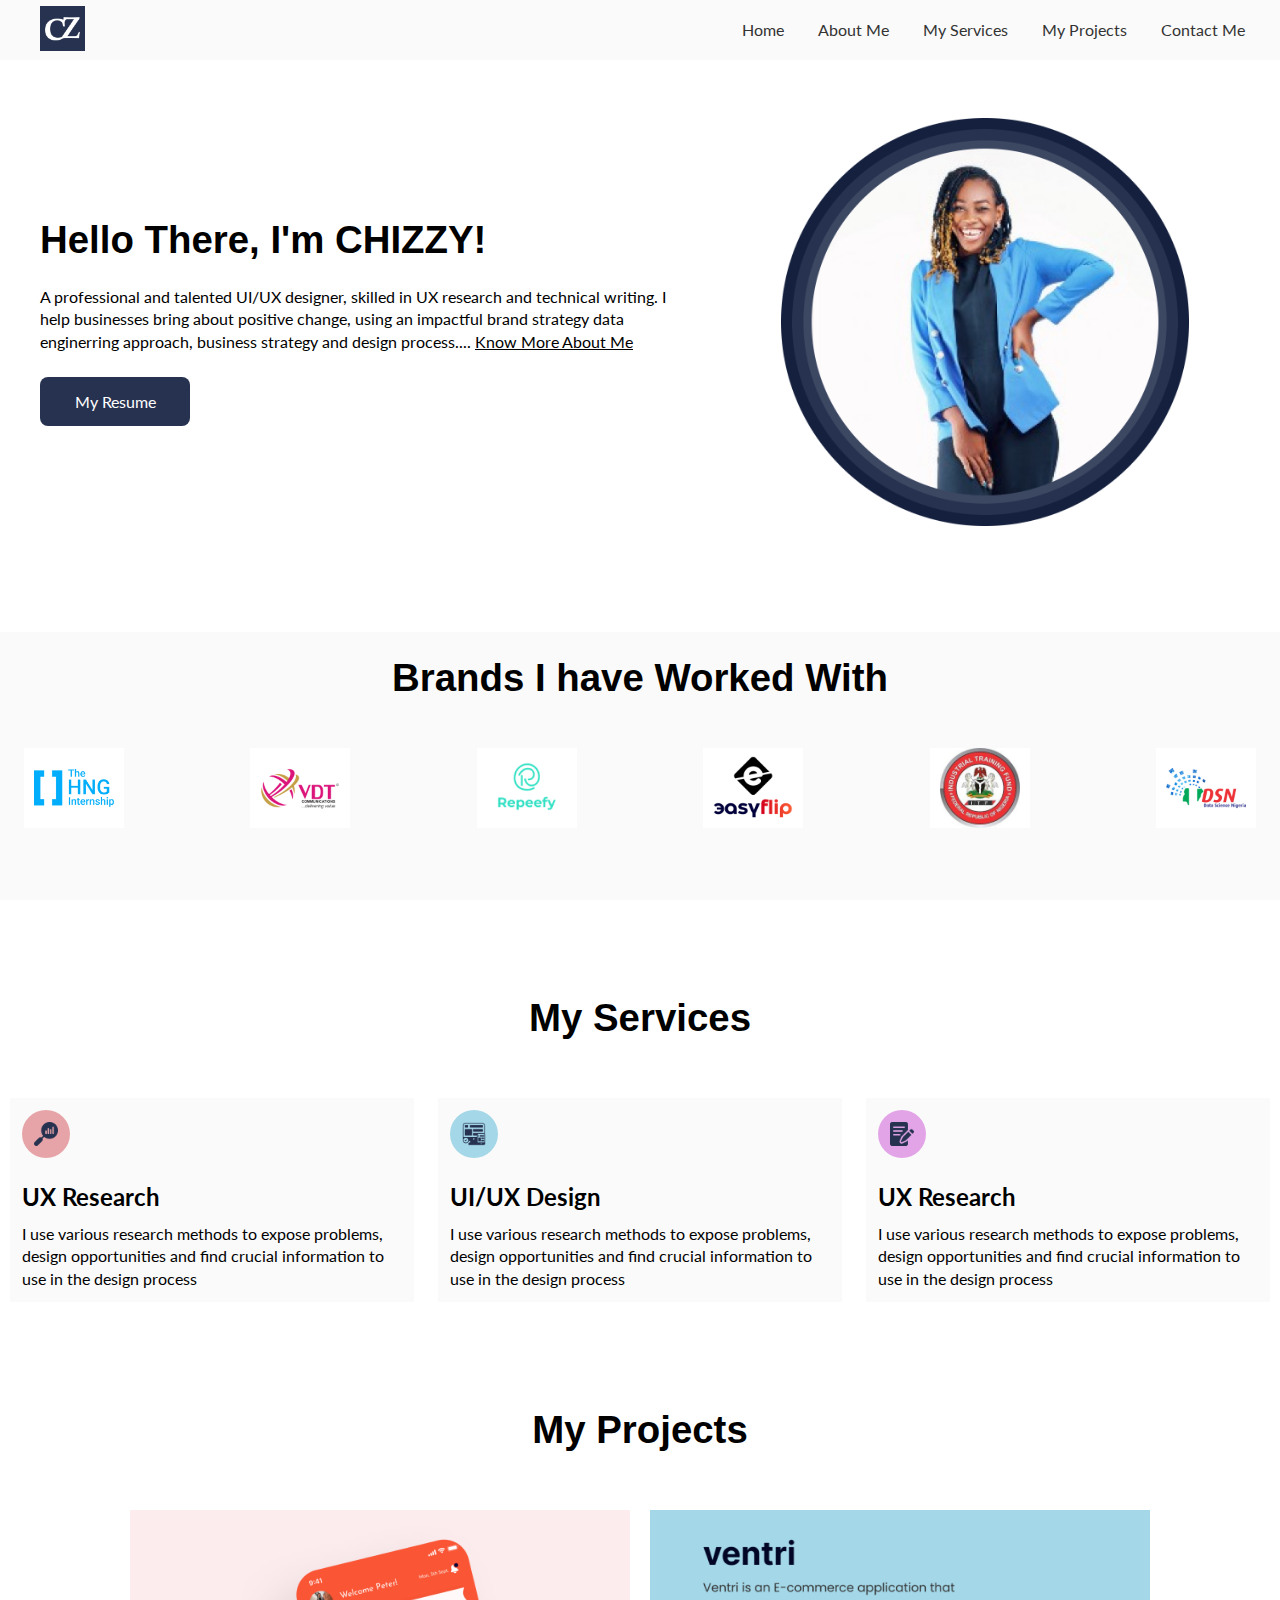
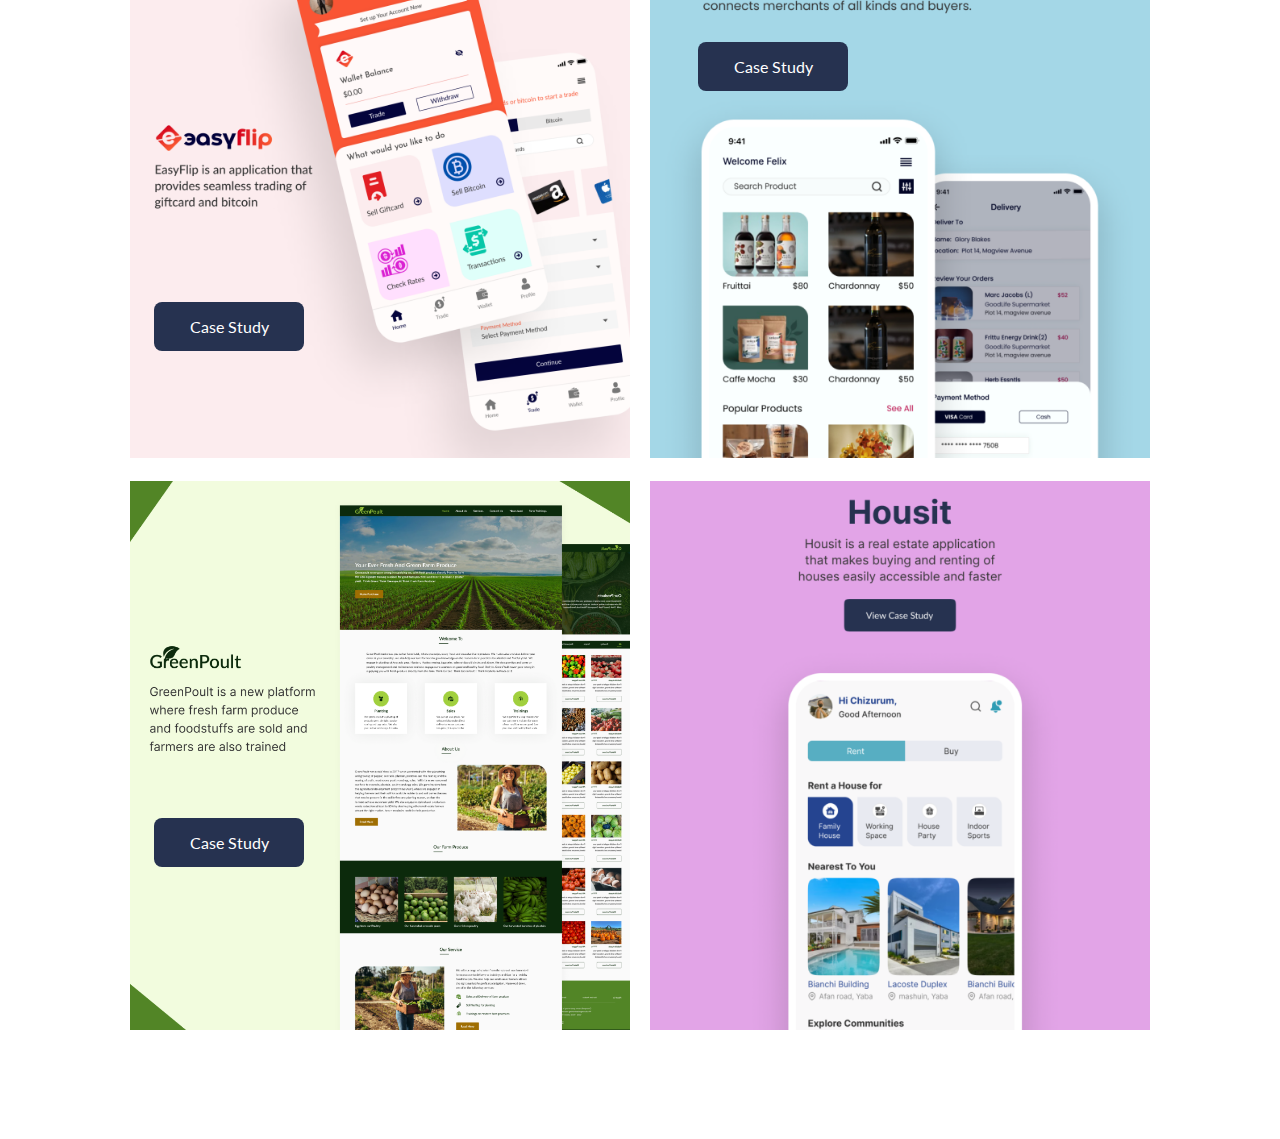
==== index.html @ 8a03a625 "added project section" ====
<!DOCTYPE html>
<html lang="en">
<head>
    <meta charset="UTF-8">
    <meta http-equiv="X-UA-Compatible" content="IE=edge">
    <meta name="viewport" content="width=device-width, initial-scale=1.0">
    <title>Chizzy's portfolio | Homepage</title>

    <!--Custom Stylesheet-->
    <link rel="stylesheet" type="text/css" href="assets/css/style.css">

    <!--FONT AWESOME CDN-->
    <link rel="stylesheet" href="https://stackpath.bootstrapcdn.com/font-awesome/4.7.0/css/font-awesome.min.css">

    <!--GOOGLE FONT CDN-->
    <link rel="preconnect" href="https://fonts.googleapis.com">
    <link rel="preconnect" href="https://fonts.gstatic.com" crossorigin>
    <link href="https://fonts.googleapis.com/css2?family=Lato:wght@300;400;700;900&display=swap" rel="stylesheet">

    <link href="http://fonts.cdnfonts.com/css/helvetica-neue-9" rel="stylesheet">
                


</head>
<body>
    <nav>
        <input type="checkbox" id="check">
            <label for="check" class="checkbtn">
                <img src="assets/images/menu-bar.png" alt="hamburger icon" class="toggle-img">
            </label>
        <label class="logo"><img src="assets/images/logo.png" alt="logo of Chizzy"></label>
        <ul>
          <li><a href="#" class="active">Home</a></li>
          <li><a href="#">About Me</a></li>
          <li><a href="#">My Services</a></li>
          <li><a href="#">My Projects</a></li>
          <li><a href="#">Contact Me</a></li>
        </ul>
    </nav>

    <section class="hero-section">
        <div class="description-container">
            <h1>Hello There, I'm CHIZZY!</h1>
            <p>A professional and talented UI/UX designer, skilled in 
                UX research and technical writing. I help businesses 
                bring about positive change, using an impactful brand 
                strategy data enginerring approach, business strategy and 
                design process.... <a href="about.html" class="underline">Know More About Me</a></p>

                <a href="#"></a><button class="btn">My Resume</button></a>
        </div>

        <div class="image-container">
            <img src="assets/images/hero-img.png" alt="profile image of Chizzy">
        </div>
    </section>

    <div class="page-wrapper">
        <section class="brand-section">
            <h2>Brands I have Worked With</h2>
            <div class="brand-list-container">
                <div class="brand-list flex">
                    <img src="assets/images/hng.png" class="brand-img" alt="logo image of DSN">
                </div>
                <div class="brand-list flex">
                    <img src="assets/images/VDT.png" class="brand-img" alt="logo image of DSN">
                </div>
                <div class="brand-list flex">
                    <img src="assets/images/repeefy.png" class="brand-img" alt="logo image of DSN">
                </div>
                <div class="brand-list flex">
                    <img src="assets/images/easyFlip.png" class="brand-img" alt="logo image of DSN">
                </div>
                <div class="brand-list flex">
                    <img src="assets/images/ITF.png" class="brand-img" alt="logo image of DSN">
                </div>
                <div class="brand-list flex">
                    <img src="assets/images/DSN.png" class="brand-img" alt="logo image of DSN">
                </div>
            </div>
        </section>

        <section class="service-section">
            <h2>My Services</h2>
            <div class="service-wrapper">
                <div class="service-list">
                    <span class="accentColor-1">
                        <img src="assets/icons/research.svg" alt="icon for ux research">
                    </span>
                    <h4>UX Research</h4>
                    <p>I use various research methods to expose problems, design opportunities and find crucial information to use in the design process</p>
                </div>
                <div class="service-list">
                    <span class="accentColor-2">
                        <img src="assets/icons/ux-design.svg" alt="icon for ux research">
                    </span>
                    <h4>UI/UX Design</h4>
                    <p>I use various research methods to expose problems, design opportunities and find crucial information to use in the design process</p>
                </div>
                <div class="service-list">
                    <span class="accentColor-3">
                        <img src="assets/icons/writing.svg" alt="icon for ux research">
                    </span>
                    <h4>UX Research</h4>
                    <p>I use various research methods to expose problems, design opportunities and find crucial information to use in the design process</p>
                </div>
            </div>
        </section>

        <section class="project-section">
            <h2>My Projects</h2>
            <div class="project-wrapper">
                <div class="project-list">
                    <img src="assets/images/easyFlip-img.png" alt="poster image of easy flip project" class="poster-img">
                    <a href="#" class="absolute-btn easy-flip"><button class="btn">Case Study</button></a>
                </div>

                <div class="project-list">
                    <img src="assets/images/ventri-img.png" alt="poster image of ventri mobile app project" class="poster-img">
                    <a href="#" class="absolute-btn ventri"><button class="btn">Case Study</button></a>
                </div>

                <div class="project-list">
                    <img src="assets/images/greenPoult-img.png" alt="poster image of green poult website project" class="poster-img">
                    <a href="#" class="absolute-btn green-poult"><button class="btn">Case Study</button></a>
                </div>

                <div class="project-list">
                    <img src="assets/images/coming-soon.png" alt="poster image of house it app" class="poster-img">
                </div>
            </div>
        </section>
    </div>
    
</body>
</html>
---- assets/css/style.css ----
html {
  scroll-behavior: smooth;
}

/*General styling*/
* {
  -webkit-box-sizing: border-box;
          box-sizing: border-box;
  margin: 0;
  padding: 0;
}

body {
  margin: auto;
  font-family: "Lato", sans-serif;
  width: 100%;
}

h1 {
  font-size: clamp(2rem, 3vw, 3rem);
}

h2 {
  font-size: clamp(1.72rem, 3vw, 2.5rem);
}

h4 {
  font-size: clamp(20px, 2.5vw, 24px);
}

h1, h2, h3 {
  font-family: "Helvetica Neue", sans-serif;
}

a {
  text-decoration: none;
  color: inherit;
}

p {
  font-size: 16px;
  font-weight: 400;
  line-height: 1.4;
}

button {
  color: #fff;
  border: unset;
  padding: 15px 0px;
  background-color: #263250;
  font-size: 16px;
  border-radius: 8px;
  font-family: inherit;
  min-width: 150px;
  -webkit-transition: 0.3s;
  transition: 0.3s;
}
button:hover {
  background-color: #4ec9ee;
  -webkit-transition: 0.3s;
  transition: 0.3s;
}

.btn {
  display: -webkit-box;
  display: -ms-flexbox;
  display: flex;
  -webkit-box-pack: center;
      -ms-flex-pack: center;
          justify-content: center;
  -webkit-box-align: center;
      -ms-flex-align: center;
          align-items: center;
  cursor: pointer;
  text-decoration: none !important;
  color: #fff;
}

.flex {
  display: -webkit-box;
  display: -ms-flexbox;
  display: flex;
  -webkit-box-pack: center;
      -ms-flex-pack: center;
          justify-content: center;
  -webkit-box-align: center;
      -ms-flex-align: center;
          align-items: center;
}

/*=======NAVIGATION BAR STYLING========*/
nav {
  background: #fafafa;
  height: 60px;
  width: 100%;
}
nav ul {
  float: right;
  margin-right: 20px;
}
nav li {
  display: inline-block;
  line-height: 60px;
  margin: 0 5px;
}
nav li a {
  color: #333333;
  padding: 10px;
}

label.logo {
  padding: 0 40px;
}

.checkbtn {
  float: right;
  line-height: 60px;
  margin-right: 40px;
  cursor: pointer;
  display: none;
}
.checkbtn img {
  width: 40px;
  height: auto;
  margin-top: 10px;
}

#check {
  display: none;
}

label.logo img {
  width: 45px;
  height: auto;
  margin-top: 6px;
}

@media only screen and (max-width: 952px) {
  label.logo img {
    width: 35px;
    margin-top: 12px;
  }

  nav li a {
    font-size: 16px;
  }
}
@media only screen and (max-width: 858px) {
  .checkbtn {
    display: block;
  }

  #check:checked ~ ul {
    left: 0;
  }

  nav ul {
    position: fixed;
    width: 100%;
    height: 100vh;
    background-color: #fafafa;
    top: 60px;
    left: -100%;
    text-align: center;
    -webkit-transition: all 0.5s;
    transition: all 0.5s;
  }
  nav li {
    display: block;
    margin: 50px 0;
    line-height: 30px;
  }
}
/*=======END OF NAVIGATION BAR STYLING========*/
/*=======HERO SECTION STYLING========*/
.hero-section {
  display: -webkit-box;
  display: -ms-flexbox;
  display: flex;
  -webkit-box-orient: horizontal;
  -webkit-box-direction: normal;
      -ms-flex-direction: row;
          flex-direction: row;
  padding: 10px 40px;
  width: 100%;
  margin-top: 48px;
}
.hero-section h2 {
  line-height: 1.2;
  margin-bottom: 24px;
}
.hero-section .description-container {
  padding-right: 24px;
}
.hero-section .description-container {
  display: -webkit-box;
  display: -ms-flexbox;
  display: flex;
  -webkit-box-orient: vertical;
  -webkit-box-direction: normal;
      -ms-flex-direction: column;
          flex-direction: column;
  -webkit-box-pack: center;
      -ms-flex-pack: center;
          justify-content: center;
  width: 50%;
  margin-right: 24px;
  width: 65%;
}
.hero-section .description-container h1 {
  margin-bottom: 24px;
}
.hero-section .description-container a.underline {
  text-decoration: underline;
}
.hero-section .description-container button {
  margin-top: 24px;
  max-width: 150px !important;
}
.hero-section .image-container {
  width: 50%;
  display: -webkit-box;
  display: -ms-flexbox;
  display: flex;
  -webkit-box-pack: center;
      -ms-flex-pack: center;
          justify-content: center;
  -webkit-box-align: center;
      -ms-flex-align: center;
          align-items: center;
}
.hero-section .image-container img {
  max-width: 80%;
  height: auto;
  margin: auto;
}

@media (max-width: 760px) {
  .hero-section {
    -webkit-box-orient: vertical;
    -webkit-box-direction: normal;
        -ms-flex-direction: column;
            flex-direction: column;
    width: 100%;
  }
  .hero-section .description-container, .hero-section .image-container {
    width: 100%;
    padding-right: unset;
  }
  .hero-section .description-container {
    width: 100%;
    margin-bottom: 60px;
  }
}
/*=======END OF HERO SECTION STYLING========*/
.brand-section {
  margin: 96px 0;
  background-color: #fafafa;
  padding: 24px;
  width: 100%;
}
.brand-section h2 {
  text-align: center;
  margin-bottom: 48px;
}

.brand-list-container {
  display: -webkit-box;
  display: -ms-flexbox;
  display: flex;
  -webkit-box-pack: justify;
      -ms-flex-pack: justify;
          justify-content: space-between;
  -webkit-box-align: center;
      -ms-flex-align: center;
          align-items: center;
  margin-bottom: 48px;
  -webkit-box-orient: horizontal;
  -webkit-box-direction: normal;
      -ms-flex-flow: row wrap;
          flex-flow: row wrap;
  gap: 12px;
}
.brand-list-container .brand-list {
  background-color: #fff;
  padding: 24px;
  width: 100px;
  height: 80px;
}
.brand-list-container img.brand-img {
  width: 80px;
  height: auto;
}

/*========SERVICE SECTION STYLING======*/
.service-section {
  margin-bottom: 48px;
}
.service-section h2 {
  margin-bottom: 48px;
  text-align: center;
}
.service-section .service-wrapper {
  margin: 0 auto;
  display: -ms-grid;
  display: grid;
  grid-template-columns: repeat(auto-fit, minmax(280px, 1fr));
  gap: 24px;
  padding: 10px;
}
.service-section .service-list {
  display: -webkit-box;
  display: -ms-flexbox;
  display: flex;
  -webkit-box-orient: vertical;
  -webkit-box-direction: normal;
      -ms-flex-direction: column;
          flex-direction: column;
  background-color: #fafafa;
  padding: 12px;
}
.service-section .service-list span {
  width: 48px;
  height: 48px;
  padding: 12px;
  border-radius: 50%;
  margin-bottom: 24px;
}
.service-section .service-list .accentColor-1 {
  background-color: #e7a4a8;
}
.service-section .service-list .accentColor-2 {
  background-color: #a4d7e7;
}
.service-section .service-list .accentColor-3 {
  background-color: #e2a4e7;
}
.service-section .service-list img {
  width: 24px;
  height: auto;
}
.service-section .service-list h4 {
  margin-bottom: 12px;
}

/*========END OF SERVICE SECTION STYLING======*/
/*========PROJECT SECTION STYLING======*/
.project-section {
  margin: 96px 48px;
}
.project-section h2 {
  text-align: center;
  margin-bottom: 48px;
}

.project-wrapper {
  display: -webkit-box;
  display: -ms-flexbox;
  display: flex;
  -webkit-box-orient: horizontal;
  -webkit-box-direction: normal;
      -ms-flex-flow: row wrap;
          flex-flow: row wrap;
  -webkit-box-align: baseline;
      -ms-flex-align: baseline;
          align-items: baseline;
  -webkit-box-pack: center;
      -ms-flex-pack: center;
          justify-content: center;
}
.project-wrapper .project-list {
  display: inline-block;
  /* Make the width of box same as image */
  margin: 10px;
  position: relative;
}
.project-wrapper .project-list img {
  background: #34495e;
  max-width: 500px;
  max-height: 600px;
  -o-object-fit: cover;
     object-fit: cover;
  -o-object-position: center;
     object-position: center;
}
.project-wrapper .project-list .absolute-btn {
  position: absolute;
  z-index: 10;
  left: 24px;
}
.project-wrapper .project-list .easy-flip {
  bottom: 20%;
}
.project-wrapper .project-list .ventri {
  top: 24%;
  left: 48px;
}
.project-wrapper .project-list .green-poult {
  bottom: 30%;
}

@media (max-width: 600px) {
  .project-wrapper {
    -webkit-box-align: start;
        -ms-flex-align: start;
            align-items: flex-start;
  }
  .project-wrapper .project-list .absolute-btn {
    left: 12px;
  }
  .project-wrapper .project-list .ventri {
    left: 40px;
  }
  .project-wrapper img {
    width: 100%;
    height: auto;
  }
}
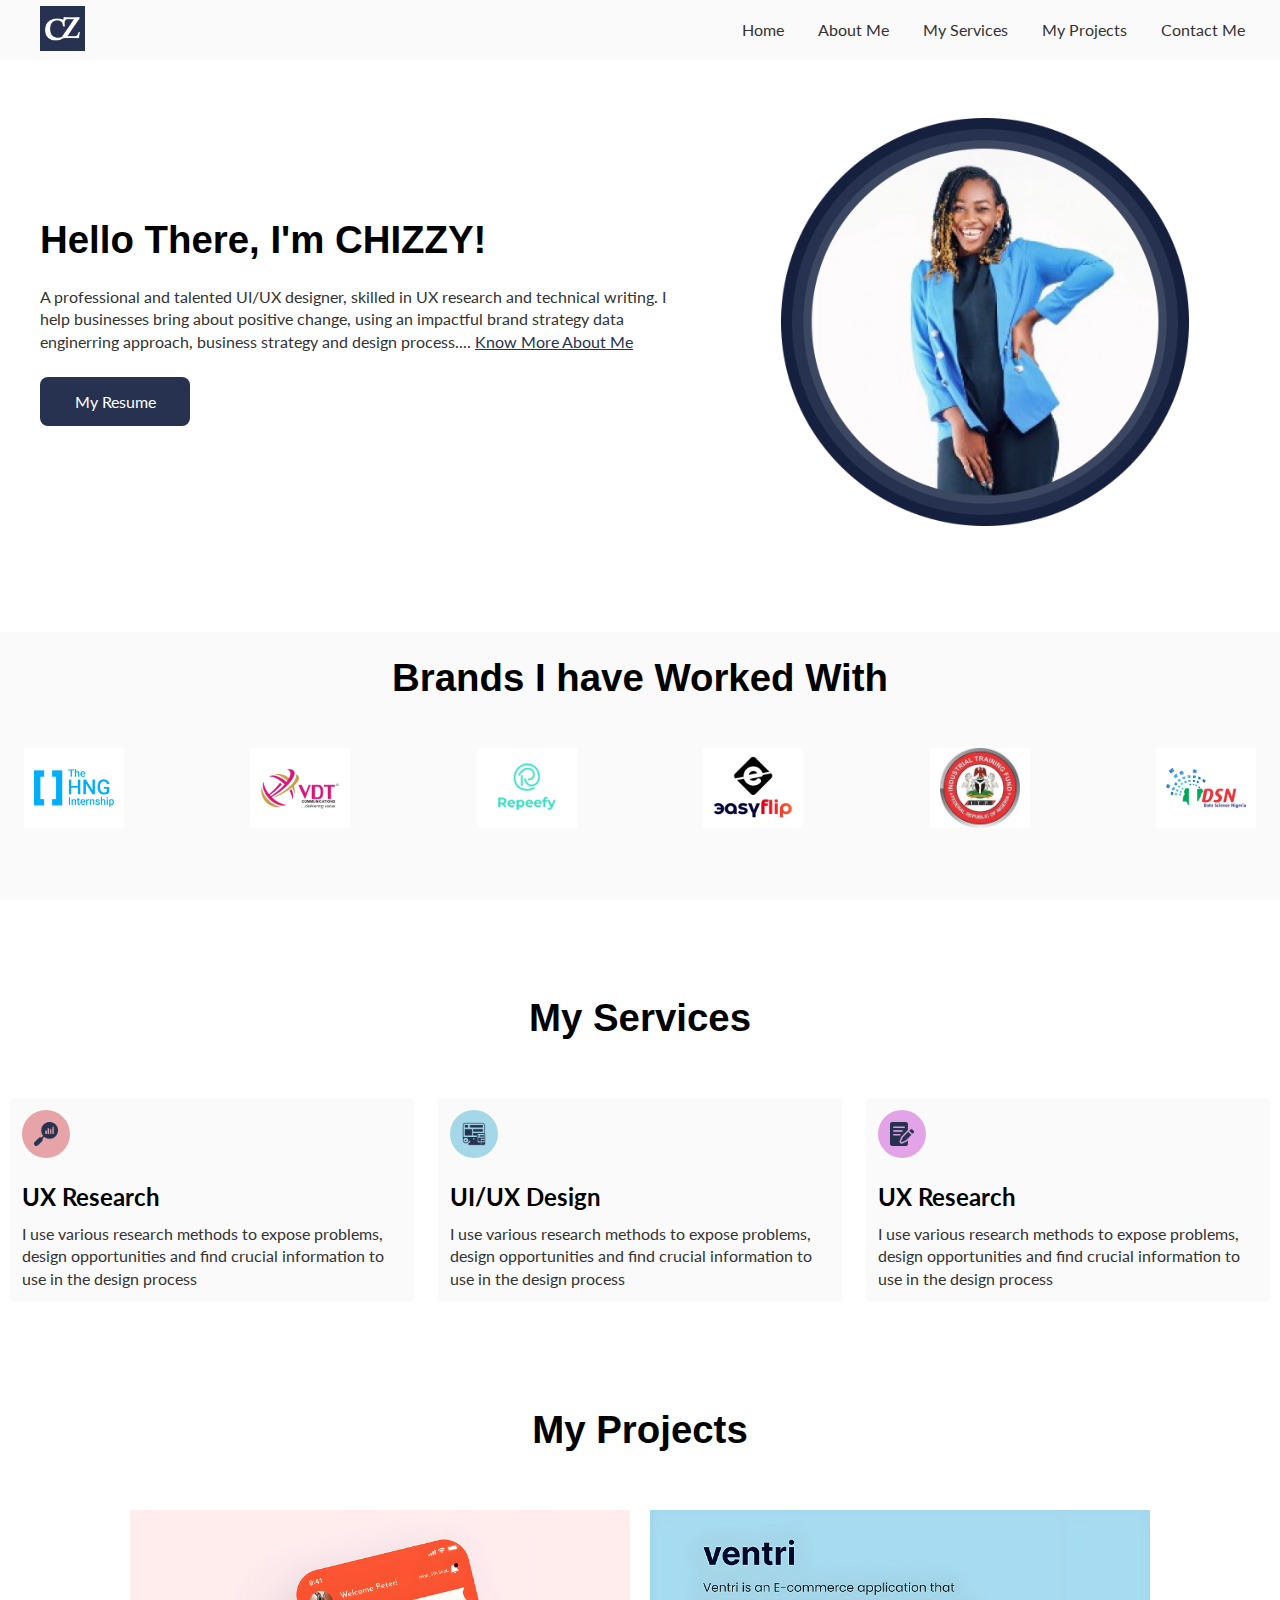
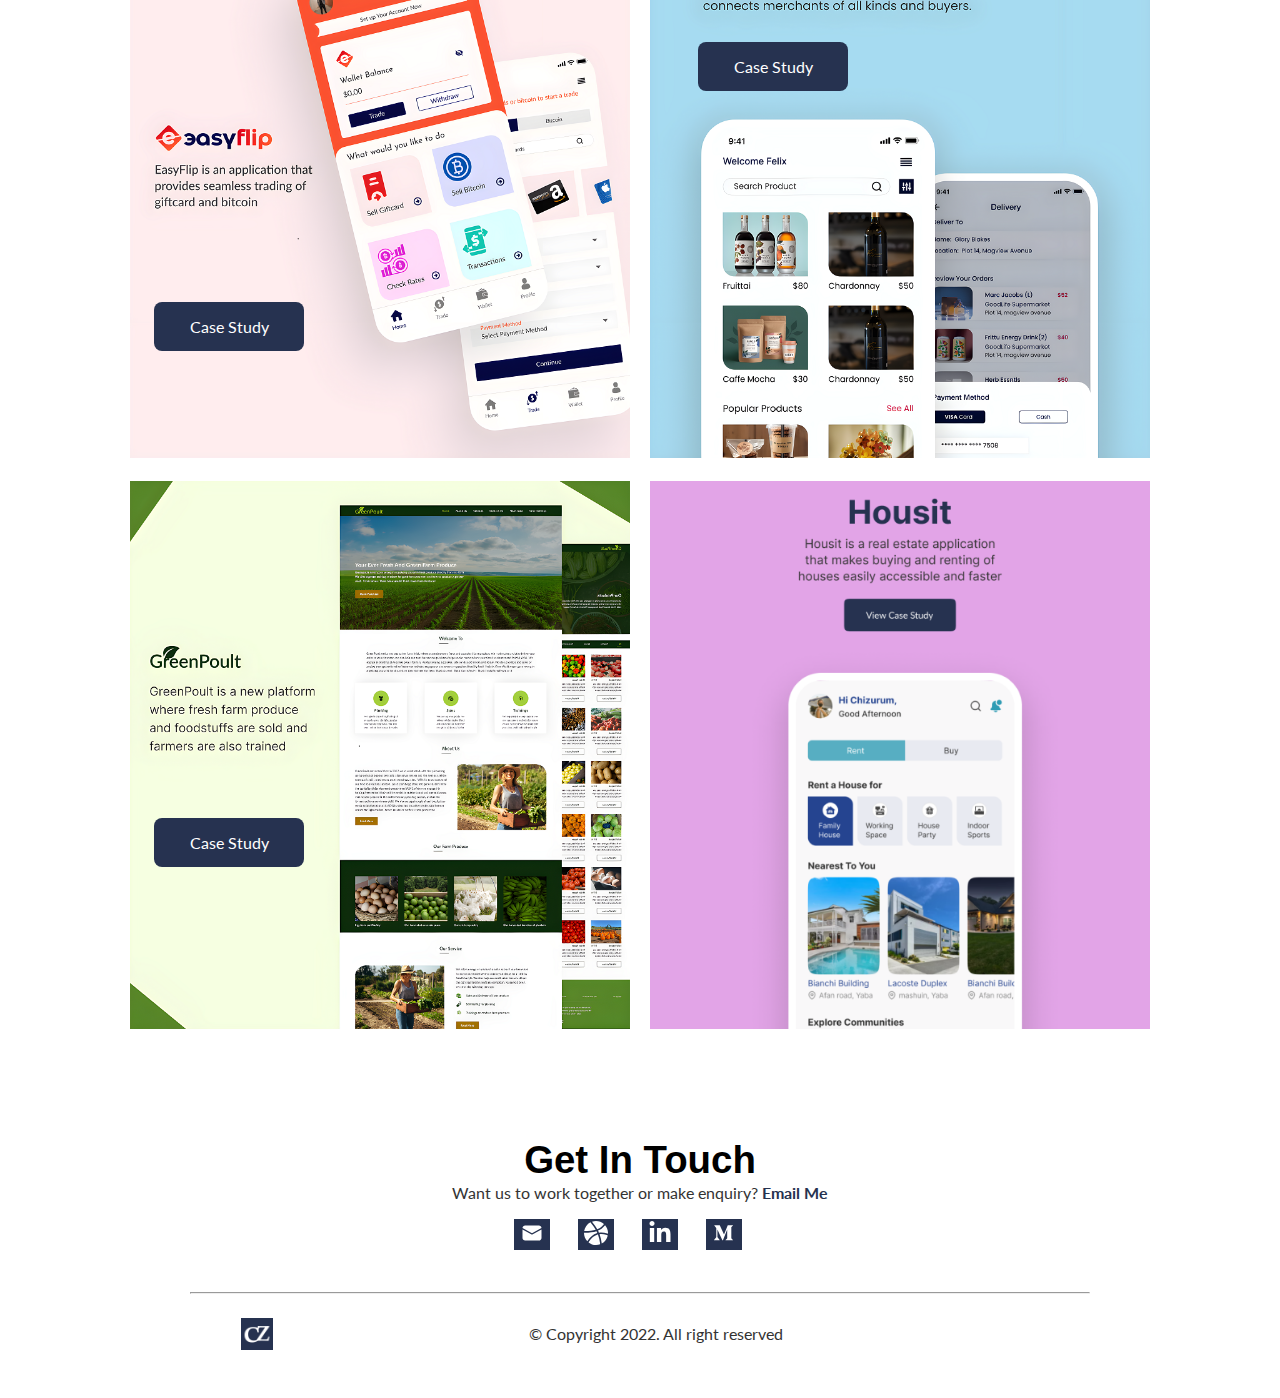
==== commit 95ae6da2: "added footer" ====
--- a/index.html
+++ b/index.html
@@ -45,7 +45,7 @@
                 UX research and technical writing. I help businesses 
                 bring about positive change, using an impactful brand 
                 strategy data enginerring approach, business strategy and 
-                design process.... <a href="about.html" class="underline">Know More About Me</a></p>
+                design process.... <a href="about.html" class="underline link-color">Know More About Me</a></p>
 
                 <a href="#"></a><button class="btn">My Resume</button></a>
         </div>
@@ -130,6 +130,25 @@
                 </div>
             </div>
         </section>
+
+        <footer>
+            <div class="footer-wrapper">
+                <h2>Get In Touch</h2>
+                <p>Want us to work together or make enquiry? <a href="mailto:gbadamosimateen@gmail.com" class="bold">Email Me</a></p>
+                <div class="social-links">
+                    <a href="#" class="svg-icon"><img src="assets/icons/mail.svg" alt="icon for mailbox"></a>
+                    <a href="#" class="svg-icon"><img src="assets/icons/dribbble.svg" alt="icon for dribble profile"></a>
+                    <a href="#" class="svg-icon"><img src="assets/icons/linkedin.svg" alt="icon for linkedin account"></a>
+                    <a href="#" class="svg-icon"><img src="assets/icons/medium.svg" alt="icon for medium blog"></a>
+                </div>
+
+                <hr>
+                <div class="buttom-footer">
+                    <img src="assets/images/logo.png" alt="logo image for Chizzy">
+                    <p>&copy; Copyright 2022. All right reserved</p>
+                </div>
+            </div>
+        </footer>
     </div>
     
 </body>
--- a/assets/css/style.css
+++ b/assets/css/style.css
@@ -41,6 +41,7 @@
   font-size: 16px;
   font-weight: 400;
   line-height: 1.4;
+  color: #333333;
 }
 
 button {
@@ -88,6 +89,10 @@
           align-items: center;
 }
 
+.link-color {
+  color: #263250 !important;
+}
+
 /*=======NAVIGATION BAR STYLING========*/
 nav {
   background: #fafafa;
@@ -415,4 +420,59 @@
     width: 100%;
     height: auto;
   }
+}
+.footer-wrapper {
+  text-align: center;
+}
+.footer-wrapper .bold {
+  font-weight: bold;
+  color: #263250;
+  -webkit-transition: 0.3s;
+  transition: 0.3s;
+}
+.footer-wrapper .bold:hover {
+  text-decoration: underline;
+  -webkit-transition: 0.3s;
+  transition: 0.3s;
+}
+.footer-wrapper .social-links {
+  margin: 12px 0 48px;
+}
+.footer-wrapper .svg-icon {
+  background-color: #263250;
+  padding: 6px;
+  margin-right: 24px;
+  width: 32px;
+  height: auto;
+}
+.footer-wrapper .svg-icon img {
+  width: 24px;
+  height: auto;
+  position: relative;
+  top: 4px;
+}
+.footer-wrapper hr {
+  margin-top: 24px;
+  max-width: 900px;
+  margin: auto;
+}
+
+.buttom-footer {
+  display: -webkit-box;
+  display: -ms-flexbox;
+  display: flex;
+  -webkit-box-pack: center;
+      -ms-flex-pack: center;
+          justify-content: center;
+  -webkit-box-align: center;
+      -ms-flex-align: center;
+          align-items: center;
+  margin-top: 24px;
+  margin-bottom: 48px;
+}
+.buttom-footer img {
+  width: 32px;
+  height: auto;
+  position: relative;
+  left: -20%;
 }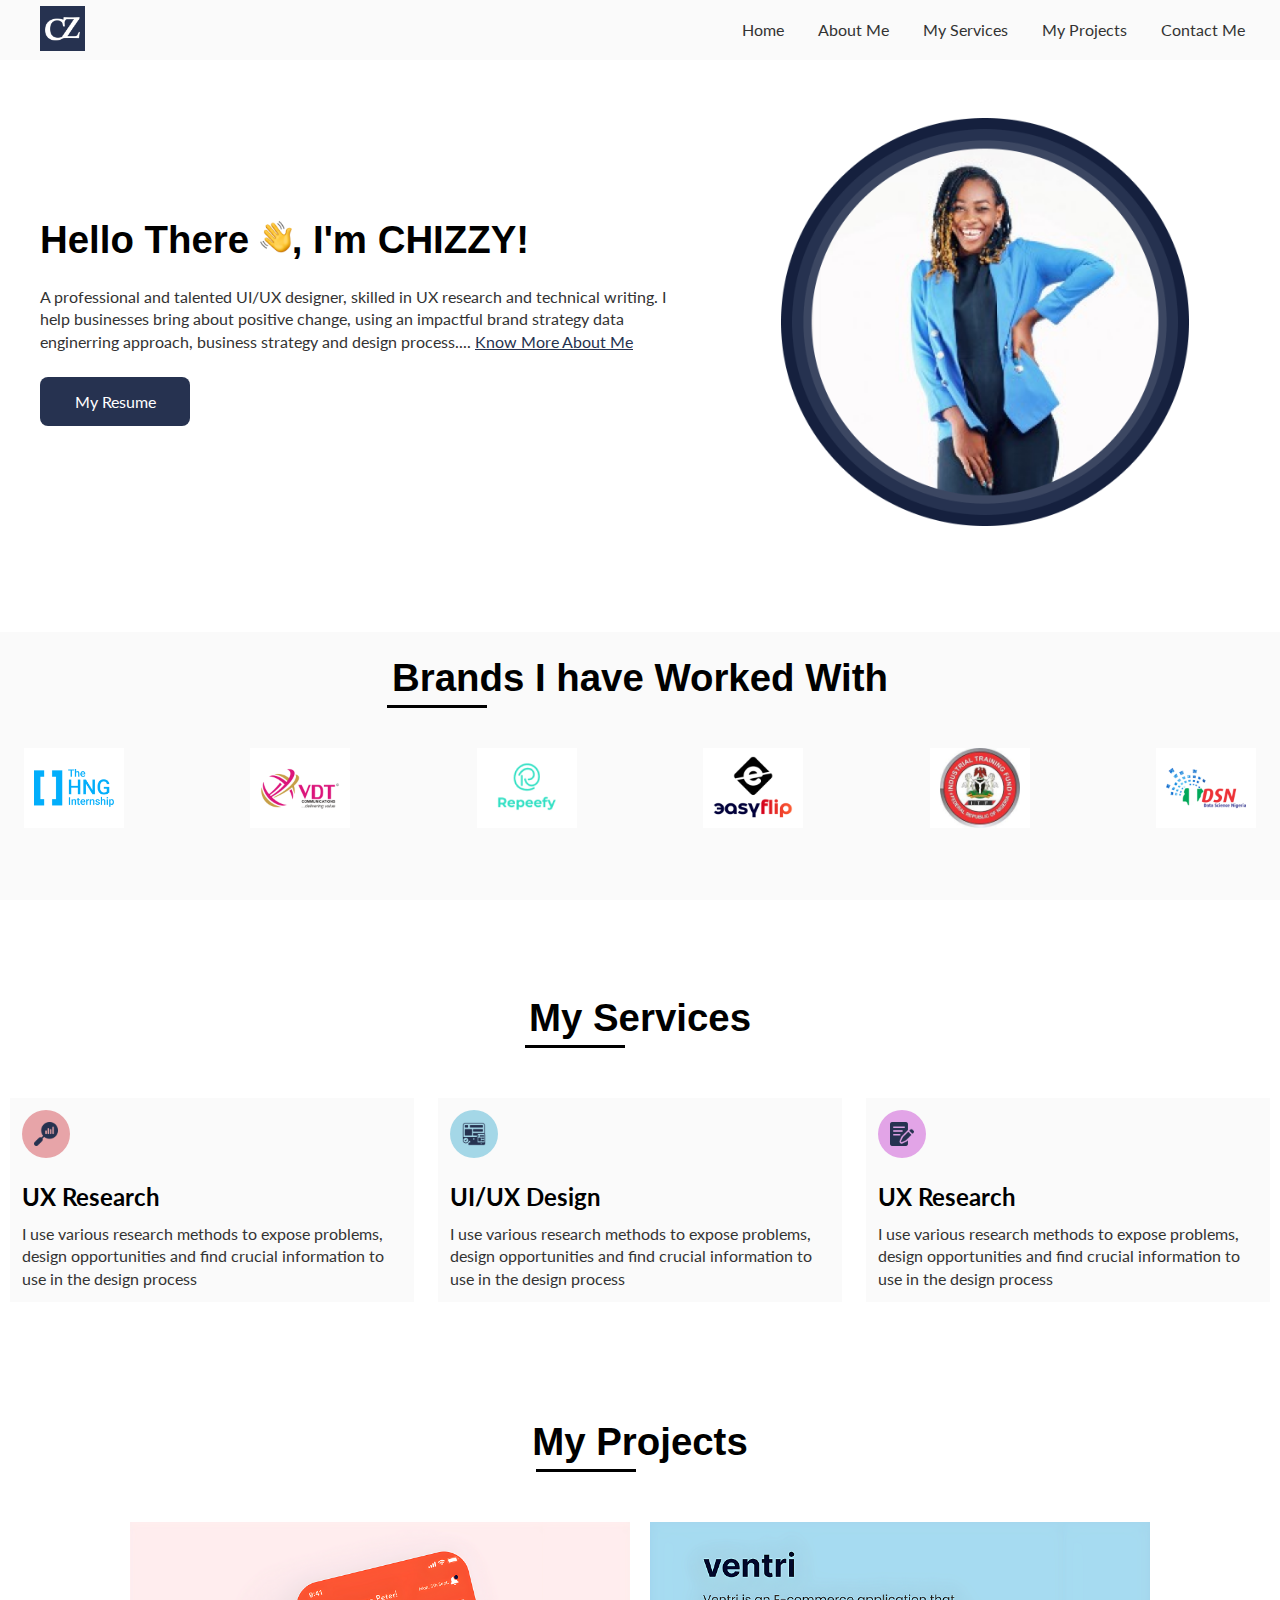
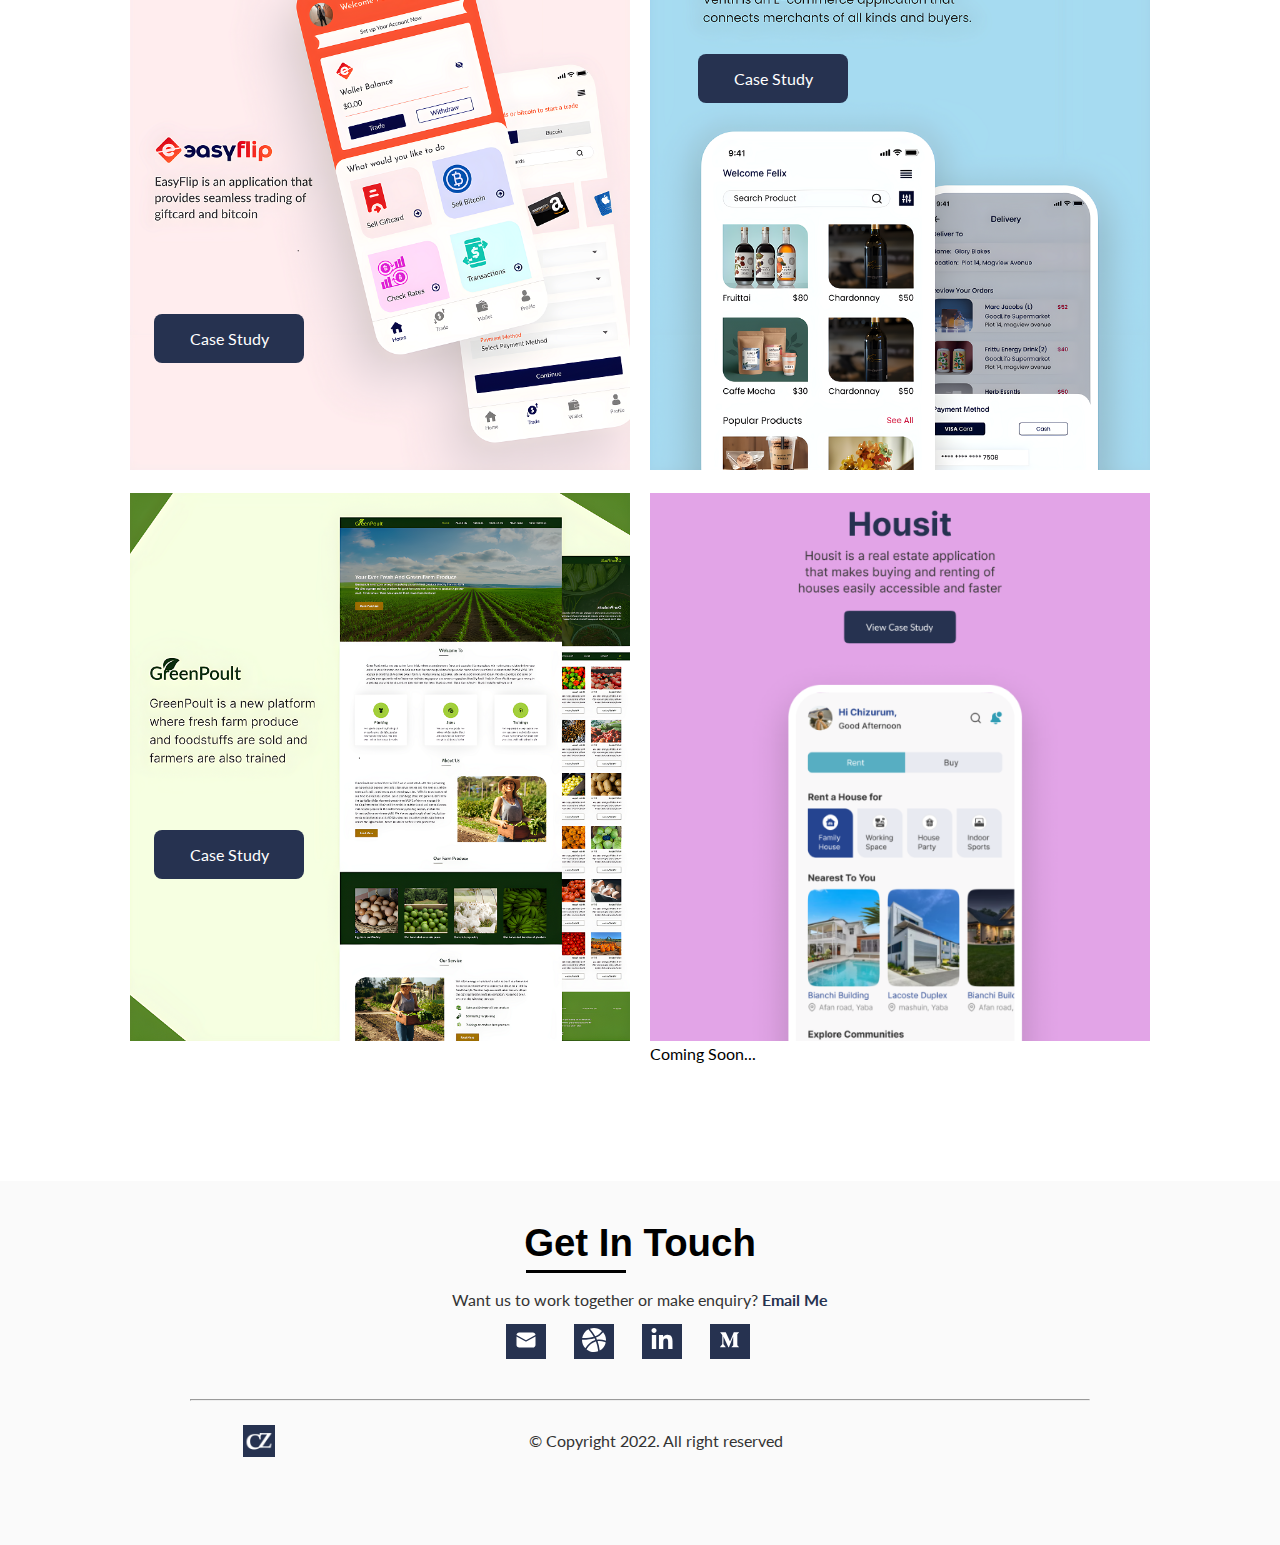
==== commit 0e58df5d: "added styling and touches to abut page" ====
--- a/index.html
+++ b/index.html
@@ -28,19 +28,19 @@
             <label for="check" class="checkbtn">
                 <img src="assets/images/menu-bar.png" alt="hamburger icon" class="toggle-img">
             </label>
-        <label class="logo"><img src="assets/images/logo.png" alt="logo of Chizzy"></label>
+        <label class="logo"><a href="index.html"><img src="assets/images/logo.png" alt="logo of Chizzy"></a></label>
         <ul>
-          <li><a href="#" class="active">Home</a></li>
-          <li><a href="#">About Me</a></li>
-          <li><a href="#">My Services</a></li>
-          <li><a href="#">My Projects</a></li>
-          <li><a href="#">Contact Me</a></li>
+          <li><a href="index.html" class="active">Home</a></li>
+          <li><a href="about.html">About Me</a></li>
+          <li><a href="index.html#service-section">My Services</a></li>
+          <li><a href="index.html#project-section">My Projects</a></li>
+          <li><a href="index.html#footer-wrapper">Contact Me</a></li>
         </ul>
     </nav>
 
     <section class="hero-section">
         <div class="description-container">
-            <h1>Hello There, I'm CHIZZY!</h1>
+            <h1>Hello There <img src="assets/images/waving-hand.png" alt="waving hand icon" class="waving">, I'm CHIZZY!</h1>
             <p>A professional and talented UI/UX designer, skilled in 
                 UX research and technical writing. I help businesses 
                 bring about positive change, using an impactful brand 
@@ -57,7 +57,10 @@
 
     <div class="page-wrapper">
         <section class="brand-section">
-            <h2>Brands I have Worked With</h2>
+            <header class="heading">
+                <h2>Brands I have Worked With</h2>
+                <div class="heading-underline brand"></div>
+            </header>
             <div class="brand-list-container">
                 <div class="brand-list flex">
                     <img src="assets/images/hng.png" class="brand-img" alt="logo image of DSN">
@@ -80,8 +83,11 @@
             </div>
         </section>
 
-        <section class="service-section">
-            <h2>My Services</h2>
+        <section class="service-section" id="service-section">
+            <header class="heading">
+                <h2>My Services</h2>
+                <div class="heading-underline service"></div>
+            </header>
             <div class="service-wrapper">
                 <div class="service-list">
                     <span class="accentColor-1">
@@ -107,8 +113,11 @@
             </div>
         </section>
 
-        <section class="project-section">
-            <h2>My Projects</h2>
+        <section class="project-section" id="project-section">
+            <header class="heading">
+                <h2>My Projects</h2>
+                <div class="heading-underline service"></div>
+            </header>
             <div class="project-wrapper">
                 <div class="project-list">
                     <img src="assets/images/easyFlip-img.png" alt="poster image of easy flip project" class="poster-img">
@@ -126,15 +135,19 @@
                 </div>
 
                 <div class="project-list">
-                    <img src="assets/images/coming-soon.png" alt="poster image of house it app" class="poster-img">
+                    <img src="assets/images/coming-soon.png" alt="poster image of house it app" class="poster-img coming-soon">
+                    <div class="overlay">Coming Soon...</div>
                 </div>
             </div>
         </section>
 
         <footer>
-            <div class="footer-wrapper">
-                <h2>Get In Touch</h2>
-                <p>Want us to work together or make enquiry? <a href="mailto:gbadamosimateen@gmail.com" class="bold">Email Me</a></p>
+            <div class="footer-wrapper" id="footer-wrapper">
+                <header class="heading">
+                    <h2>Get In Touch</h2>
+                    <div class="heading-underline service"></div>
+                </header>
+                <p class="margin-top">Want us to work together or make enquiry? <a href="mailto:gbadamosimateen@gmail.com" class="bold">Email Me</a></p>
                 <div class="social-links">
                     <a href="#" class="svg-icon"><img src="assets/icons/mail.svg" alt="icon for mailbox"></a>
                     <a href="#" class="svg-icon"><img src="assets/icons/dribbble.svg" alt="icon for dribble profile"></a>
--- a/assets/css/style.css
+++ b/assets/css/style.css
@@ -93,6 +93,35 @@
   color: #263250 !important;
 }
 
+.margin-top {
+  margin-top: 24px;
+}
+
+header.heading {
+  position: relative;
+}
+header.heading .heading-underline {
+  position: absolute;
+  width: 100px;
+  height: 3px;
+  bottom: -8px;
+  background-color: #000;
+}
+header.heading .brand {
+  left: 29.5%;
+}
+header.heading .service {
+  left: 41%;
+}
+header.heading .experience {
+  left: 0%;
+}
+
+.waving {
+  width: 32px;
+  height: auto;
+}
+
 /*=======NAVIGATION BAR STYLING========*/
 nav {
   background: #fafafa;
@@ -256,6 +285,9 @@
     width: 100%;
     margin-bottom: 60px;
   }
+  .hero-section .image-container img {
+    width: 100%;
+  }
 }
 /*=======END OF HERO SECTION STYLING========*/
 .brand-section {
@@ -352,6 +384,7 @@
 /*========PROJECT SECTION STYLING======*/
 .project-section {
   margin: 96px 48px;
+  padding: 12px;
 }
 .project-section h2 {
   text-align: center;
@@ -378,6 +411,18 @@
   /* Make the width of box same as image */
   margin: 10px;
   position: relative;
+  /*.coming-soon{
+      position: relative;
+      filter: brightness(0.3);
+  }
+  .overlay{
+      position: absolute;
+      inset: 50% 40%;
+      width: 100%;
+      color: #fff;
+      font-size: 20px;
+
+  }*/
 }
 .project-wrapper .project-list img {
   background: #34495e;
@@ -417,10 +462,21 @@
     left: 40px;
   }
   .project-wrapper img {
-    width: 100%;
-    height: auto;
-  }
-}
+    width: auto;
+    height: 350px;
+  }
+}
+@media (max-width: 350px) {
+  .project-wrapper img {
+    width: auto;
+    height: 300px;
+  }
+}
+footer {
+  background-color: #fafafa;
+  padding: 40px 6px;
+}
+
 .footer-wrapper {
   text-align: center;
 }
@@ -440,7 +496,7 @@
 }
 .footer-wrapper .svg-icon {
   background-color: #263250;
-  padding: 6px;
+  padding: 8px;
   margin-right: 24px;
   width: 32px;
   height: auto;
@@ -452,7 +508,7 @@
   top: 4px;
 }
 .footer-wrapper hr {
-  margin-top: 24px;
+  margin-top: 48px;
   max-width: 900px;
   margin: auto;
 }
@@ -475,4 +531,101 @@
   height: auto;
   position: relative;
   left: -20%;
+}
+
+/*=========END OF FOOTER STYLING======*/
+/*======ABOUT PAGE STYLING========*/
+.about-page-wrapper {
+  padding: 36px;
+}
+.about-page-wrapper .service-section {
+  margin-top: 48px;
+}
+
+.bio-section header h4, .bio-section header h1 {
+  margin-bottom: 24px;
+}
+
+.paragraph-group p {
+  margin-bottom: 12px;
+}
+.paragraph-group p a {
+  color: #263250 !important;
+  text-decoration: underline;
+}
+
+.image-showcase {
+  margin: 24px 0;
+}
+.image-showcase .img-group {
+  display: -webkit-box;
+  display: -ms-flexbox;
+  display: flex;
+  -webkit-box-pack: justify;
+      -ms-flex-pack: justify;
+          justify-content: space-between;
+  -webkit-box-orient: horizontal;
+  -webkit-box-direction: normal;
+      -ms-flex-flow: row wrap;
+          flex-flow: row wrap;
+  gap: 24px;
+}
+.image-showcase .img-group img {
+  width: 30%;
+  height: auto;
+  -o-object-fit: contain;
+     object-fit: contain;
+  -o-object-position: center;
+     object-position: center;
+}
+
+@media (max-width: 780px) {
+  .image-showcase .img-group img {
+    width: 45%;
+    height: auto;
+  }
+}
+@media (max-width: 550px) {
+  .about-page-wrapper {
+    padding: 24px;
+  }
+
+  .image-showcase .img-group {
+    -webkit-box-align: center;
+        -ms-flex-align: center;
+            align-items: center;
+    -ms-flex-pack: distribute;
+        justify-content: space-around;
+  }
+  .image-showcase .img-group img {
+    width: 80%;
+    height: auto;
+  }
+}
+@media (max-width: 480px) {
+  .image-showcase .img-group img {
+    width: 100%;
+    height: auto;
+  }
+}
+/*--------WORK EXPERIENCE SECTION-----*/
+.experience-section {
+  max-width: 600px;
+  margin-bottom: 114px;
+}
+.experience-section h2 {
+  margin-bottom: 48px;
+}
+
+.experience-list {
+  margin-bottom: 48px;
+}
+.experience-list header {
+  margin-bottom: 12px;
+}
+.experience-list ul {
+  margin-left: 24px;
+}
+.experience-list li {
+  margin-bottom: 12px;
 }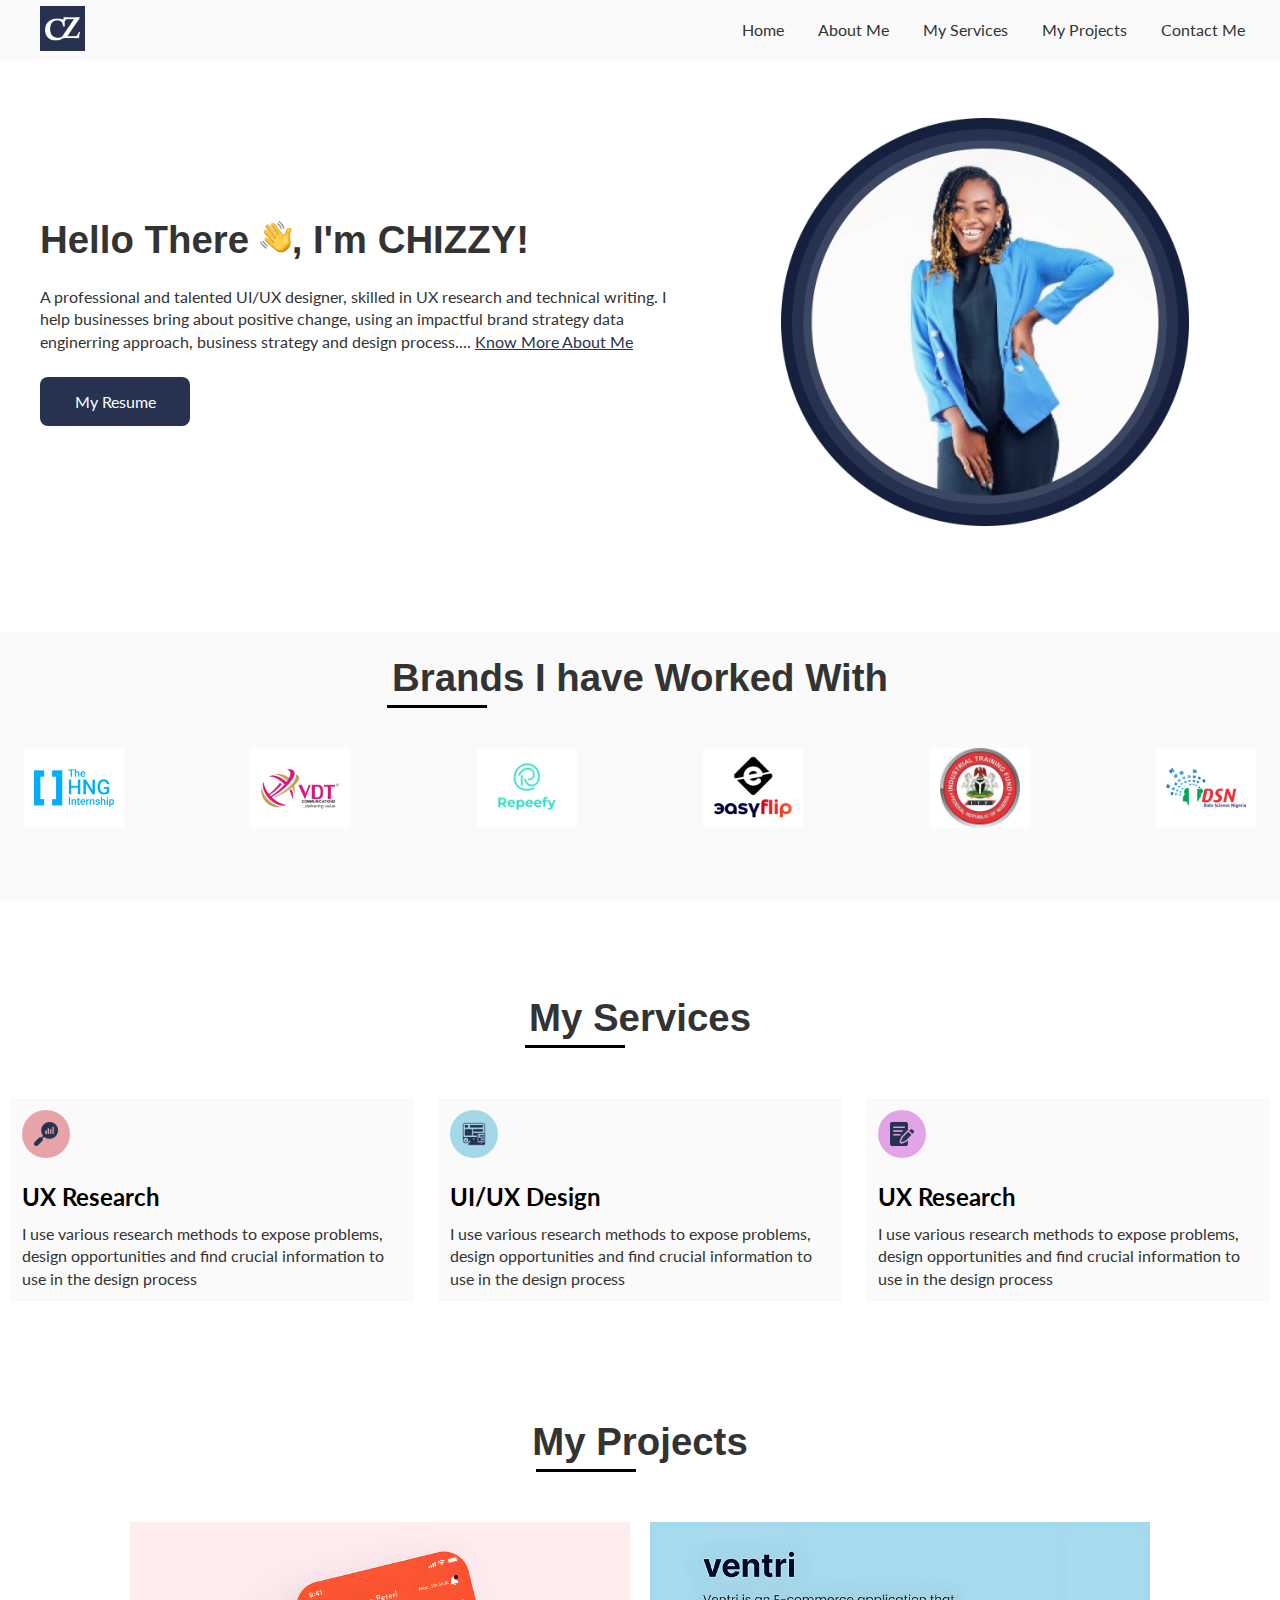
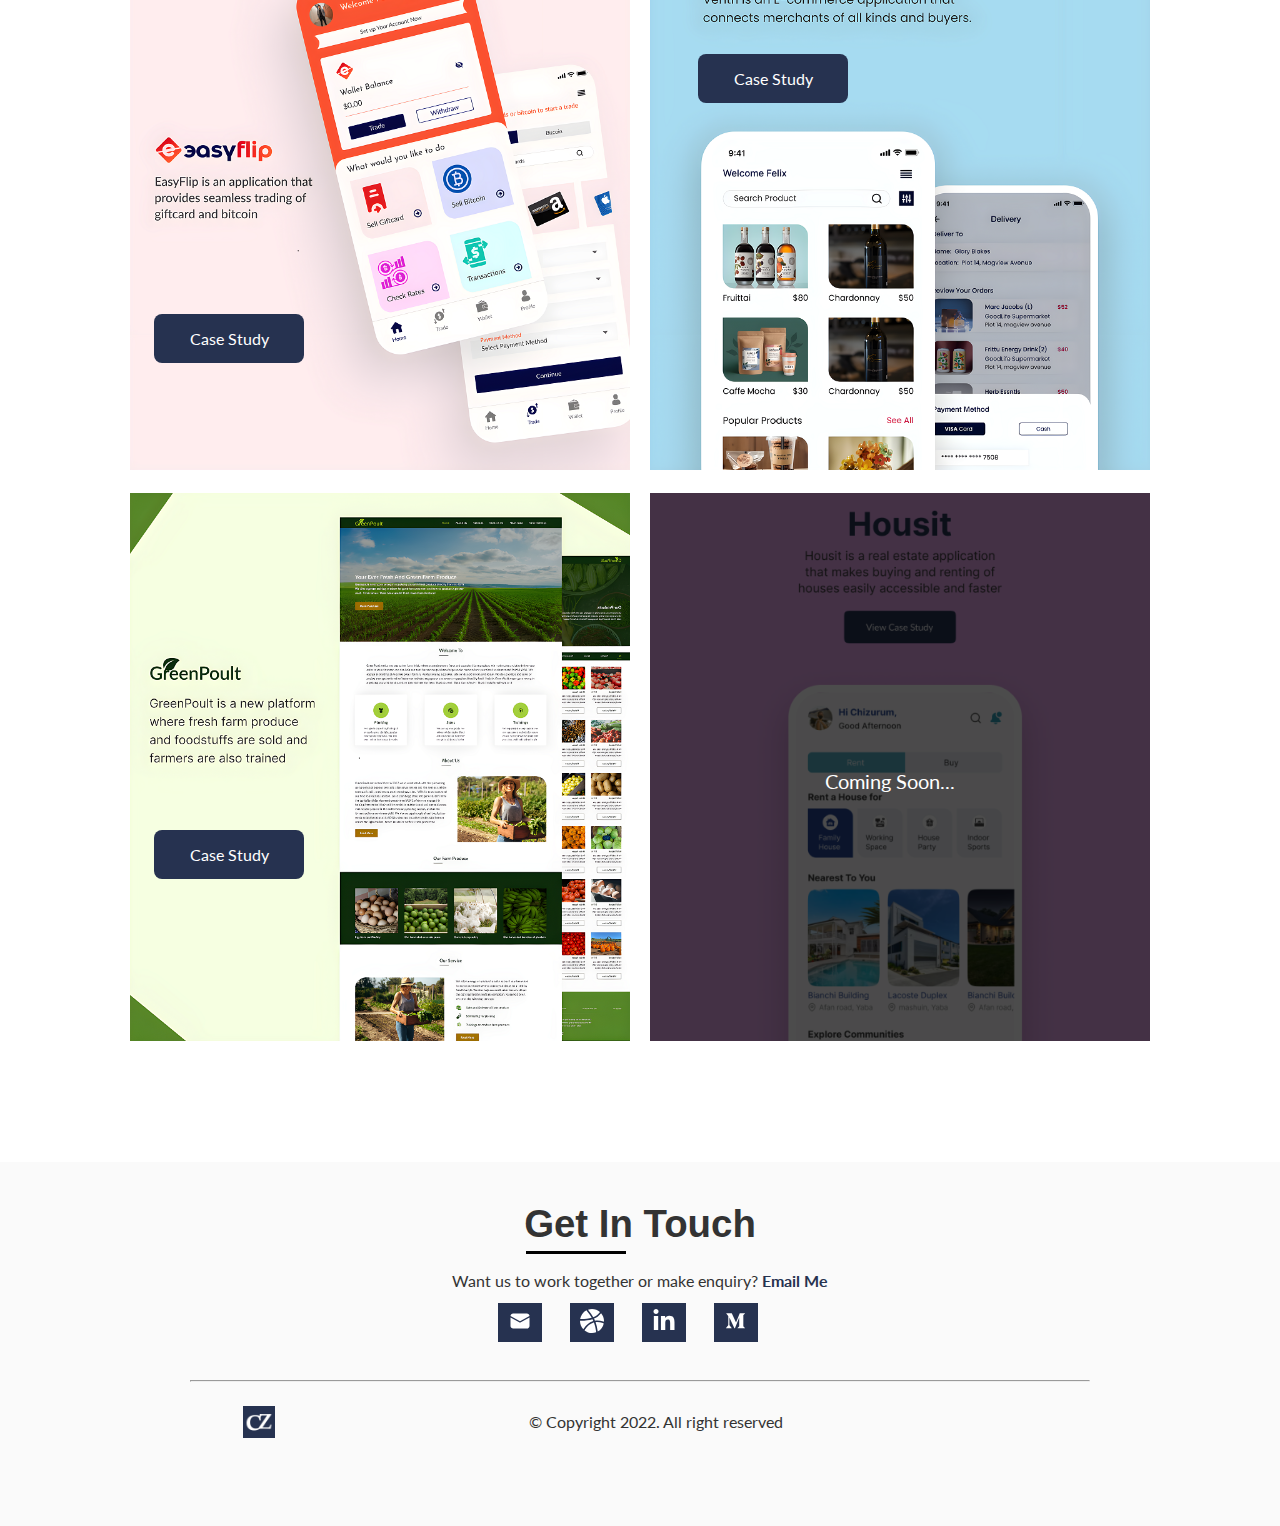
==== commit fcf1c5ca: "created easy flip case study page" ====
--- a/index.html
+++ b/index.html
@@ -121,7 +121,7 @@
             <div class="project-wrapper">
                 <div class="project-list">
                     <img src="assets/images/easyFlip-img.png" alt="poster image of easy flip project" class="poster-img">
-                    <a href="#" class="absolute-btn easy-flip"><button class="btn">Case Study</button></a>
+                    <a href="case-study/easyFlip/eazy-flip.html" class="absolute-btn easy-flip"><button class="btn">Case Study</button></a>
                 </div>
 
                 <div class="project-list">
--- a/assets/css/style.css
+++ b/assets/css/style.css
@@ -30,6 +30,7 @@
 
 h1, h2, h3 {
   font-family: "Helvetica Neue", sans-serif;
+  color: #333333;
 }
 
 a {
@@ -77,6 +78,11 @@
   color: #fff;
 }
 
+li {
+  list-style: none;
+  color: #333333;
+}
+
 .flex {
   display: -webkit-box;
   display: -ms-flexbox;
@@ -117,6 +123,17 @@
   left: 0%;
 }
 
+@media (max-width: 500px) {
+  header.heading .brand {
+    left: 8%;
+  }
+  header.heading .service {
+    left: 35%;
+  }
+  header.heading .experience {
+    left: 0%;
+  }
+}
 .waving {
   width: 32px;
   height: auto;
@@ -127,6 +144,7 @@
   background: #fafafa;
   height: 60px;
   width: 100%;
+  z-index: 999999;
 }
 nav ul {
   float: right;
@@ -140,6 +158,10 @@
 nav li a {
   color: #333333;
   padding: 10px;
+}
+
+nav.bg-exception {
+  background-color: white;
 }
 
 label.logo {
@@ -175,6 +197,10 @@
     margin-top: 12px;
   }
 
+  nav {
+    position: fixed;
+    top: 0;
+  }
   nav li a {
     font-size: 16px;
   }
@@ -198,6 +224,7 @@
     text-align: center;
     -webkit-transition: all 0.5s;
     transition: all 0.5s;
+    z-index: 99999;
   }
   nav li {
     display: block;
@@ -269,6 +296,15 @@
   margin: auto;
 }
 
+@media (max-width: 952px) {
+  .hero-section {
+    margin-top: 90px;
+  }
+
+  .bio-section {
+    margin-top: 72px;
+  }
+}
 @media (max-width: 760px) {
   .hero-section {
     -webkit-box-orient: vertical;
@@ -411,18 +447,6 @@
   /* Make the width of box same as image */
   margin: 10px;
   position: relative;
-  /*.coming-soon{
-      position: relative;
-      filter: brightness(0.3);
-  }
-  .overlay{
-      position: absolute;
-      inset: 50% 40%;
-      width: 100%;
-      color: #fff;
-      font-size: 20px;
-
-  }*/
 }
 .project-wrapper .project-list img {
   background: #34495e;
@@ -433,6 +457,18 @@
   -o-object-position: center;
      object-position: center;
 }
+.project-wrapper .project-list .coming-soon {
+  position: relative;
+  -webkit-filter: brightness(0.3);
+          filter: brightness(0.3);
+}
+.project-wrapper .project-list .overlay {
+  position: absolute;
+  inset: 50% 35%;
+  width: 50%;
+  color: #fff;
+  font-size: 20px;
+}
 .project-wrapper .project-list .absolute-btn {
   position: absolute;
   z-index: 10;
@@ -496,10 +532,16 @@
 }
 .footer-wrapper .svg-icon {
   background-color: #263250;
-  padding: 8px;
+  padding: 10px;
   margin-right: 24px;
-  width: 32px;
-  height: auto;
+  -webkit-transition: 0.3s all;
+  transition: 0.3s all;
+}
+.footer-wrapper .svg-icon:hover {
+  -webkit-transition: 0.3s all;
+  transition: 0.3s all;
+  padding: 15px;
+  border-radius: 5px;
 }
 .footer-wrapper .svg-icon img {
   width: 24px;
@@ -533,6 +575,29 @@
   left: -20%;
 }
 
+@media (max-width: 500px) {
+  .buttom-footer img {
+    left: -10%;
+  }
+}
+@media (max-width: 380px) {
+  .buttom-footer {
+    -webkit-box-orient: vertical;
+    -webkit-box-direction: normal;
+        -ms-flex-direction: column;
+            flex-direction: column;
+  }
+  .buttom-footer img {
+    left: 0%;
+    -webkit-box-align: start;
+        -ms-flex-align: start;
+            align-items: flex-start;
+    -webkit-box-pack: start;
+        -ms-flex-pack: start;
+            justify-content: flex-start;
+    margin-bottom: 12px;
+  }
+}
 /*=========END OF FOOTER STYLING======*/
 /*======ABOUT PAGE STYLING========*/
 .about-page-wrapper {
@@ -623,9 +688,336 @@
 .experience-list header {
   margin-bottom: 12px;
 }
-.experience-list ul {
-  margin-left: 24px;
-}
 .experience-list li {
   margin-bottom: 12px;
+  list-style: none;
+  display: -webkit-box;
+  display: -ms-flexbox;
+  display: flex;
+  -webkit-box-align: start;
+      -ms-flex-align: start;
+          align-items: flex-start;
+}
+.experience-list li img {
+  width: 10px;
+  height: auto;
+  margin: 6px 12px 0 0;
+}
+
+/*--------END OF WORK EXPERIENCE SECTION-----*/
+/*===========END OF ABOUT PAGE STYLING============*/
+/*=========CASE STUDY STYLING===========*/
+@media only screen and (max-width: 858px) {
+  .banner-section {
+    margin-top: 60px;
+  }
+}
+.case-study h1, .case-study h2, .case-study h3 {
+  color: #263250;
+}
+
+.banner-section img {
+  width: 100%;
+  height: auto;
+}
+
+.project-info {
+  margin-top: 48px;
+}
+
+.about-easy {
+  max-width: 500px;
+  margin: auto;
+  text-align: center;
+  padding: 0 24px;
+}
+.about-easy h2 {
+  margin-bottom: 12px;
+}
+
+/*---------PROJECT OBJECTIVE STYLING--------*/
+.project-objective {
+  display: -webkit-box;
+  display: -ms-flexbox;
+  display: flex;
+  padding: 10px 24px;
+  width: 100%;
+  margin-top: 114px;
+  -webkit-box-pack: center;
+      -ms-flex-pack: center;
+          justify-content: center;
+  background-color: #fadce0;
+}
+.project-objective .image-container {
+  width: 50%;
+}
+.project-objective .image-container img {
+  width: 80%;
+  -o-object-fit: cover;
+     object-fit: cover;
+  -o-object-position: center;
+     object-position: center;
+  position: relative;
+  top: -20%;
+}
+.project-objective .description-container {
+  width: 50%;
+  margin-top: 48px;
+}
+.project-objective .description-container h2 {
+  margin-bottom: 12px;
+}
+.project-objective .description-container p {
+  margin-bottom: 12px;
+  max-width: 400px;
+}
+.project-objective .description-container li {
+  margin-bottom: 12px;
+  display: -webkit-box;
+  display: -ms-flexbox;
+  display: flex;
+  -webkit-box-align: start;
+      -ms-flex-align: start;
+          align-items: flex-start;
+}
+.project-objective .description-container li img {
+  width: 10px;
+  height: auto;
+  margin: 6px 12px 0 0;
+}
+
+@media (max-width: 800px) {
+  .project-objective {
+    -webkit-box-orient: vertical;
+    -webkit-box-direction: normal;
+        -ms-flex-direction: column;
+            flex-direction: column;
+    margin-top: 96px;
+  }
+  .project-objective .image-container, .project-objective .description-container {
+    width: 100%;
+  }
+  .project-objective .image-container img {
+    width: 90%;
+  }
+}
+/*---------END OF PROJECT OBJECTIVE STYLING-------*/
+/*--------DESIGN PROCESS STYLING--------*/
+.design-process {
+  background-color: #fad3d8;
+  padding: 24px;
+  margin-bottom: 60px;
+}
+.design-process h2 {
+  position: relative;
+  top: 12px;
+}
+.design-process img {
+  width: 90%;
+  height: auto;
+  margin: auto;
+}
+
+/*--------DESIGN PROCESS STYLING--------*/
+/*--------Competitive Analysis STYLING--------*/
+.competitive-analysis {
+  display: -webkit-box;
+  display: -ms-flexbox;
+  display: flex;
+  -webkit-box-orient: vertical;
+  -webkit-box-direction: normal;
+      -ms-flex-direction: column;
+          flex-direction: column;
+  -webkit-box-pack: center;
+      -ms-flex-pack: center;
+          justify-content: center;
+  max-width: 600px;
+  margin: auto;
+  padding: 0 24px;
+}
+.competitive-analysis h2 {
+  margin-bottom: 48px;
+  text-align: center;
+}
+.competitive-analysis .image-group {
+  display: -webkit-box;
+  display: -ms-flexbox;
+  display: flex;
+  -webkit-box-pack: justify;
+      -ms-flex-pack: justify;
+          justify-content: space-between;
+  -webkit-box-align: center;
+      -ms-flex-align: center;
+          align-items: center;
+  gap: 24px;
+  -webkit-box-orient: horizontal;
+  -webkit-box-direction: normal;
+      -ms-flex-flow: row wrap;
+          flex-flow: row wrap;
+}
+.competitive-analysis .image-group img {
+  width: 100px;
+  height: auto;
+}
+.competitive-analysis .caption {
+  text-align: center;
+  font-style: italic;
+  margin: 12px 0 24px;
+}
+.competitive-analysis p {
+  margin-bottom: 12px;
+}
+
+/*--------END OF Competitive Analysis STYLING--------*/
+/*--------User Research STYLING--------*/
+.user-research {
+  background-color: #fadce0;
+  padding: 24px;
+}
+.user-research h2 {
+  margin: 24px 0;
+}
+.user-research p {
+  margin-bottom: 12px;
+  max-width: 950px;
+}
+.user-research li {
+  margin-bottom: 12px;
+  display: -webkit-box;
+  display: -ms-flexbox;
+  display: flex;
+  -webkit-box-align: start;
+      -ms-flex-align: start;
+          align-items: flex-start;
+  max-width: 500px;
+}
+.user-research li img {
+  width: 10px;
+  height: auto;
+  margin: 6px 12px 0 0;
+}
+
+/*--------End of User Research STYLING--------*/
+/*--------Empathy Map STYLING--------*/
+.empathy-map {
+  margin-top: 60px;
+  text-align: center;
+  padding: 24px 0;
+}
+.empathy-map h2 {
+  margin-bottom: 24px;
+}
+.empathy-map img {
+  width: 90%;
+  height: auto;
+}
+
+/*--------End of Empathy Map STYLING--------*/
+/*--------User Persona STYLING--------*/
+.user-persona {
+  background-color: #fadce0;
+  padding: 24px;
+}
+.user-persona h2 {
+  margin: 12px 0;
+}
+.user-persona p {
+  margin-bottom: 24px;
+}
+.user-persona img {
+  width: 65%;
+  height: auto;
+  margin-bottom: 24px;
+}
+
+@media (max-width: 900px) {
+  .user-persona img {
+    width: 90%;
+  }
+}
+@media (max-width: 500px) {
+  .user-persona img {
+    width: 100%;
+  }
+}
+/*--------End of User Persona STYLING--------*/
+/*--------The Solution STYLING--------*/
+.solution-section {
+  display: -webkit-box;
+  display: -ms-flexbox;
+  display: flex;
+  -webkit-box-pack: center;
+      -ms-flex-pack: center;
+          justify-content: center;
+  -webkit-box-align: center;
+      -ms-flex-align: center;
+          align-items: center;
+  width: 100%;
+  padding: 12px 24px;
+  margin-top: 60px;
+  background-color: #fad3d8;
+}
+.solution-section .description-container {
+  width: 50%;
+}
+.solution-section .description-container h2 {
+  margin-bottom: 24px;
+}
+.solution-section li {
+  margin-bottom: 12px;
+  display: -webkit-box;
+  display: -ms-flexbox;
+  display: flex;
+  -webkit-box-align: start;
+      -ms-flex-align: start;
+          align-items: flex-start;
+  max-width: 500px;
+}
+.solution-section li img {
+  width: 10px;
+  height: auto;
+  margin: 6px 12px 0 0;
+}
+.solution-section .image-container {
+  width: 50%;
+}
+.solution-section .image-container img {
+  width: 70%;
+}
+
+@media (max-width: 800px) {
+  .solution-section {
+    -webkit-box-orient: vertical;
+    -webkit-box-direction: normal;
+        -ms-flex-direction: column;
+            flex-direction: column;
+    margin-top: 96px;
+  }
+  .solution-section .image-container, .solution-section .description-container {
+    width: 100%;
+  }
+  .solution-section .description-container {
+    margin-top: 48px;
+  }
+  .solution-section .image-container img {
+    width: 90%;
+  }
+}
+/*--------End of The Solution STYLING--------*/
+.user-flow {
+  text-align: center;
+  margin-top: 72px;
+}
+.user-flow h2 {
+  margin-bottom: 24px;
+}
+.user-flow img {
+  width: 80%;
+  height: auto;
+}
+
+@media (max-width: 500px) {
+  .user-flow img {
+    width: 100%;
+  }
 }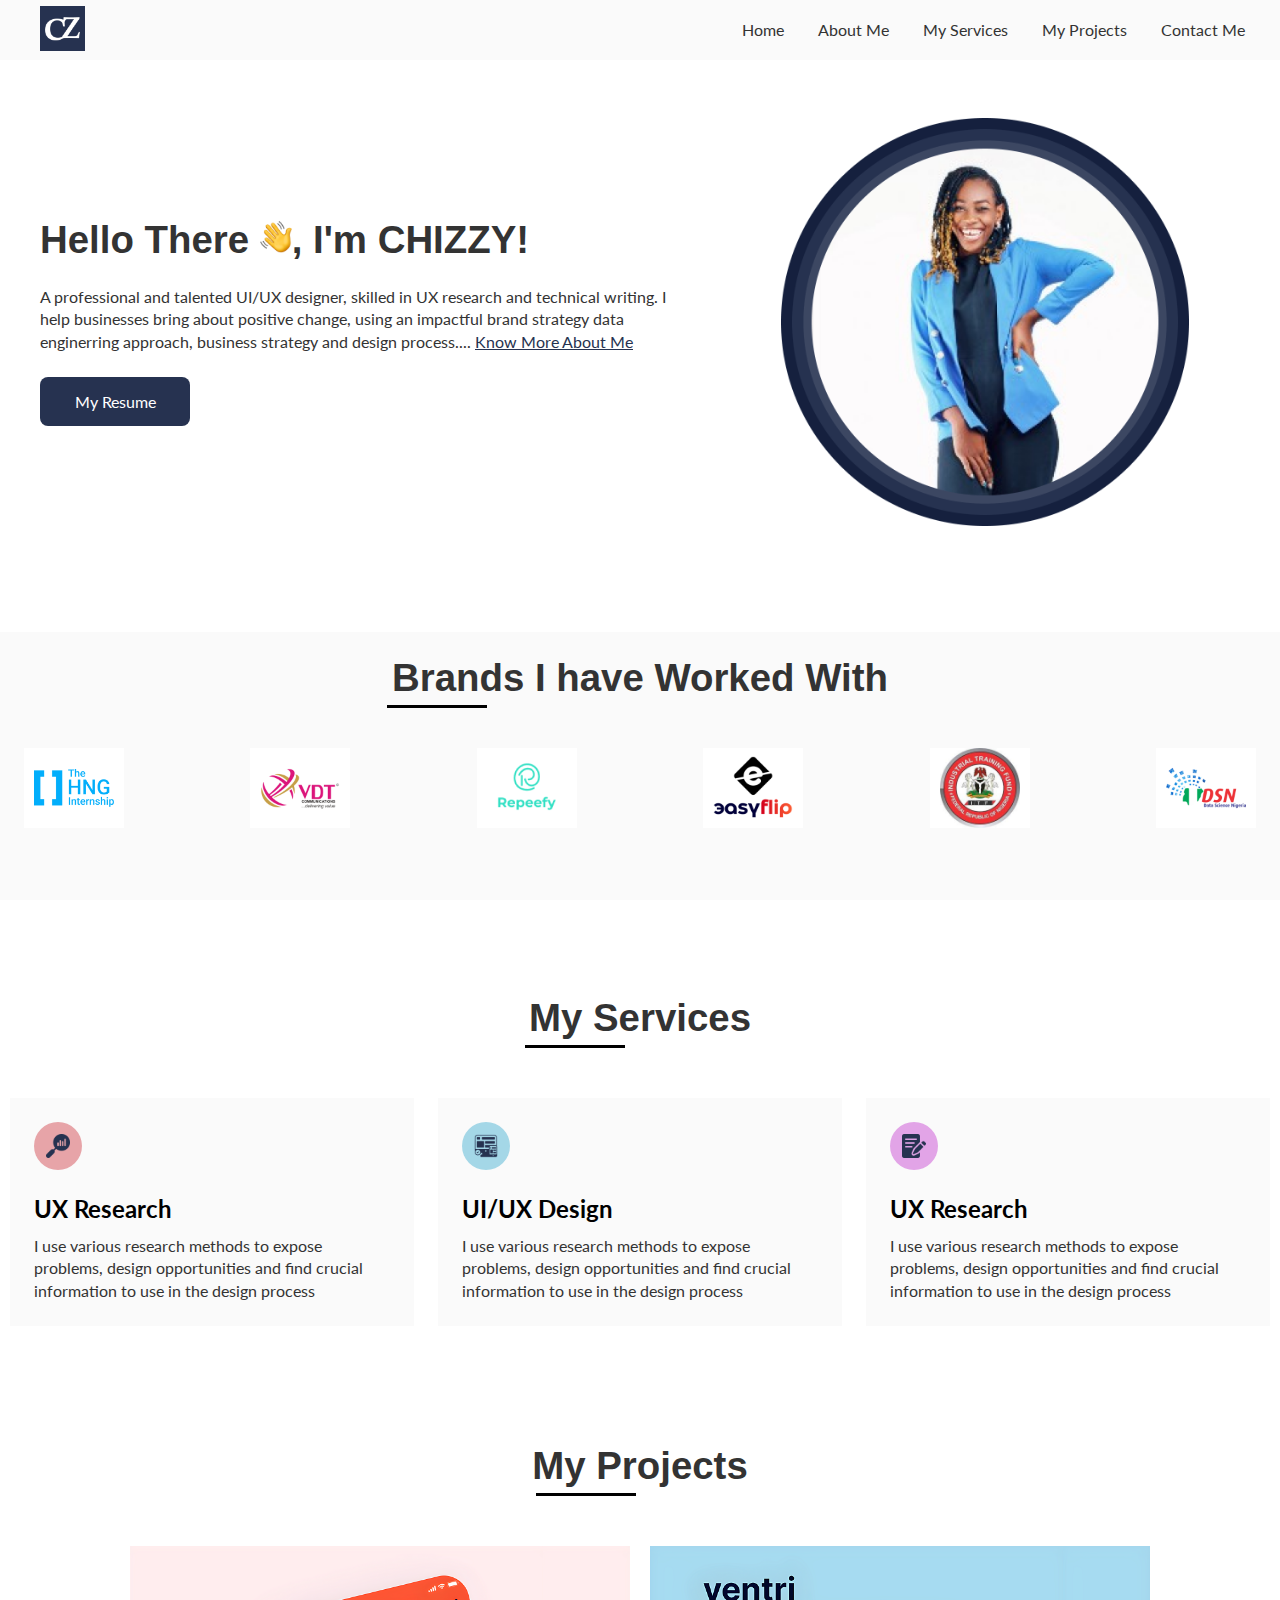
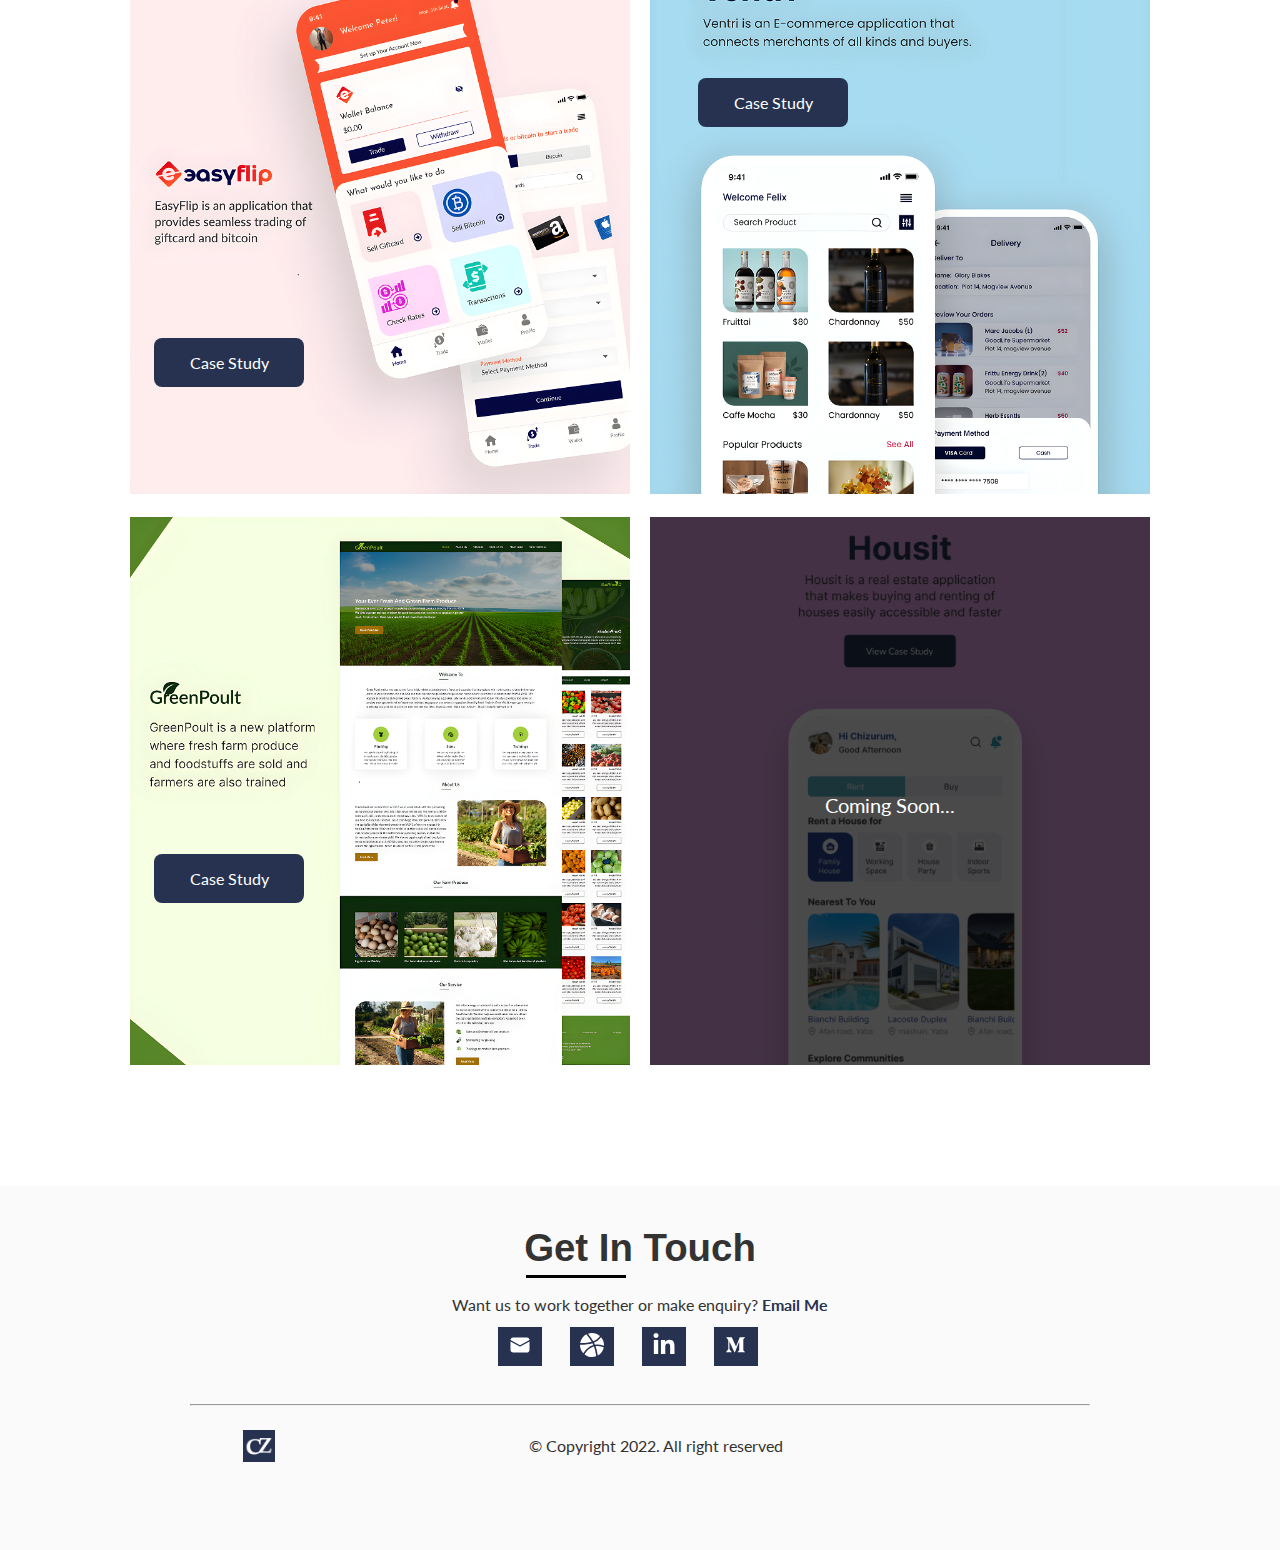
==== commit 3fe12c57: "working on ventri app case study" ====
--- a/index.html
+++ b/index.html
@@ -126,7 +126,7 @@
 
                 <div class="project-list">
                     <img src="assets/images/ventri-img.png" alt="poster image of ventri mobile app project" class="poster-img">
-                    <a href="#" class="absolute-btn ventri"><button class="btn">Case Study</button></a>
+                    <a href="case-study/ventri/ventri.html" class="absolute-btn ventri"><button class="btn">Case Study</button></a>
                 </div>
 
                 <div class="project-list">
--- a/assets/css/style.css
+++ b/assets/css/style.css
@@ -139,6 +139,55 @@
   height: auto;
 }
 
+.flex-row {
+  display: -webkit-box;
+  display: -ms-flexbox;
+  display: flex;
+  -webkit-box-pack: center;
+      -ms-flex-pack: center;
+          justify-content: center;
+  width: 100%;
+}
+.flex-row .image-container {
+  width: 50%;
+}
+.flex-row .image-container img {
+  width: 80%;
+  -o-object-fit: cover;
+     object-fit: cover;
+  -o-object-position: center;
+     object-position: center;
+}
+.flex-row .description-container {
+  width: 50%;
+}
+.flex-row .description-container h4 {
+  margin-bottom: 12px;
+}
+.flex-row .description-container p {
+  margin-bottom: 12px;
+}
+.flex-row .description-container main {
+  margin-bottom: 24px;
+}
+
+@media (max-width: 800px) {
+  .flex-row {
+    -webkit-box-orient: vertical;
+    -webkit-box-direction: normal;
+        -ms-flex-direction: column;
+            flex-direction: column;
+  }
+  .flex-row .image-container, .flex-row .description-container {
+    width: 100%;
+  }
+  .flex-row .description-container {
+    margin-top: 48px;
+  }
+  .flex-row .image-container img {
+    width: 90%;
+  }
+}
 /*=======NAVIGATION BAR STYLING========*/
 nav {
   background: #fafafa;
@@ -390,7 +439,7 @@
       -ms-flex-direction: column;
           flex-direction: column;
   background-color: #fafafa;
-  padding: 12px;
+  padding: 24px;
 }
 .service-section .service-list span {
   width: 48px;
@@ -1004,6 +1053,7 @@
   }
 }
 /*--------End of The Solution STYLING--------*/
+/*--------User Flow STYLING--------*/
 .user-flow {
   text-align: center;
   margin-top: 72px;
@@ -1020,4 +1070,327 @@
   .user-flow img {
     width: 100%;
   }
+}
+/*--------End of User Flow STYLING--------*/
+/*--------Sketch STYLING--------*/
+.sketch {
+  display: -webkit-box;
+  display: -ms-flexbox;
+  display: flex;
+  padding: 10px 24px;
+  width: 100%;
+  margin-top: 114px;
+  -webkit-box-pack: justify;
+      -ms-flex-pack: justify;
+          justify-content: space-between;
+  background-color: #fadce0;
+}
+.sketch .image-container {
+  width: 50%;
+}
+.sketch .image-container img {
+  width: 100%;
+  height: auto;
+}
+.sketch .description-container {
+  width: 50%;
+  margin-top: 48px;
+  margin-left: 24px;
+  -ms-flex-item-align: center;
+      -ms-grid-row-align: center;
+      align-self: center;
+}
+.sketch .description-container h2 {
+  margin-bottom: 12px;
+}
+.sketch .description-container p {
+  margin-bottom: 12px;
+  max-width: 400px;
+}
+
+@media (max-width: 800px) {
+  .sketch {
+    -webkit-box-orient: vertical;
+    -webkit-box-direction: normal;
+        -ms-flex-direction: column;
+            flex-direction: column;
+    margin-top: 96px;
+  }
+  .sketch .image-container, .sketch .description-container {
+    width: 100%;
+  }
+  .sketch .description-container {
+    margin-left: unset;
+  }
+}
+/*--------End of Sketch STYLING--------*/
+/*--------wireframe STYLING--------*/
+.lofi-wireframe {
+  margin-top: 96px;
+  padding: 24px;
+  display: -webkit-box;
+  display: -ms-flexbox;
+  display: flex;
+  -webkit-box-orient: vertical;
+  -webkit-box-direction: normal;
+      -ms-flex-direction: column;
+          flex-direction: column;
+  -webkit-box-pack: center;
+      -ms-flex-pack: center;
+          justify-content: center;
+  -webkit-box-align: center;
+      -ms-flex-align: center;
+          align-items: center;
+}
+.lofi-wireframe header {
+  max-width: 600px;
+  text-align: center;
+}
+.lofi-wireframe h2 {
+  margin-bottom: 12px;
+}
+.lofi-wireframe img {
+  width: 80%;
+  height: auto;
+  margin-top: 48px;
+}
+
+/*--------End of Wireframe STYLING--------*/
+/*--------Project Screens STYLING--------*/
+.project-screens {
+  background-color: #fadce0;
+  padding-top: 24px;
+}
+.project-screens .head-title {
+  margin-top: 48px;
+  margin-bottom: 48px;
+  text-align: center;
+}
+.project-screens .screens-layout {
+  display: -webkit-box;
+  display: -ms-flexbox;
+  display: flex;
+  width: 100%;
+  padding: 24px;
+  -ms-flex-pack: distribute;
+      justify-content: space-around;
+  -webkit-box-align: center;
+      -ms-flex-align: center;
+          align-items: center;
+  margin-top: 60px;
+  background-color: #fad3d8;
+  height: 400px;
+}
+.project-screens .screens-layout .description-container {
+  width: 50%;
+}
+.project-screens .screens-layout .description-container h2 {
+  margin-bottom: 12px;
+}
+.project-screens .screens-layout .description-container p {
+  max-width: 700px;
+}
+.project-screens .screens-layout .image-container {
+  width: 50%;
+}
+.project-screens .screens-layout .image-container img {
+  width: 70%;
+  height: auto;
+  margin-bottom: 60px;
+}
+
+.other-screens {
+  margin-top: 60px;
+  padding: 24px;
+}
+.other-screens h2 {
+  margin-bottom: 24px;
+}
+.other-screens img {
+  width: 100%;
+  height: auto;
+  margin-top: 12px;
+}
+
+@media (max-width: 800px) {
+  .project-screens .screens-layout {
+    -webkit-box-orient: vertical;
+    -webkit-box-direction: normal;
+        -ms-flex-direction: column;
+            flex-direction: column;
+    margin-top: 96px;
+    height: auto;
+  }
+  .project-screens .screens-layout .image-container, .project-screens .screens-layout .description-container {
+    width: 100%;
+    -webkit-box-pack: center;
+        -ms-flex-pack: center;
+            justify-content: center;
+  }
+  .project-screens .screens-layout .description-container {
+    margin-left: unset;
+  }
+  .project-screens .screens-layout .image-container img {
+    width: 90%;
+    height: auto;
+    margin-bottom: unset;
+    margin-top: 24px;
+  }
+}
+/*--------End of Project Screens STYLING--------*/
+.conclusion {
+  background-color: #fadce0;
+  display: -webkit-box;
+  display: -ms-flexbox;
+  display: flex;
+  -webkit-box-pack: center;
+      -ms-flex-pack: center;
+          justify-content: center;
+  -webkit-box-orient: vertical;
+  -webkit-box-direction: normal;
+      -ms-flex-direction: column;
+          flex-direction: column;
+  padding: 24px;
+  margin: 96px 0;
+}
+.conclusion h2 {
+  margin-bottom: 24px;
+  text-align: center;
+}
+.conclusion p {
+  max-width: 900px;
+  margin: auto;
+  text-align: center;
+}
+.conclusion p.bold {
+  font-weight: 600;
+  margin-top: 48px;
+}
+
+/*=========END OF EASY FLIP MOBILE APP CSS STYLIng=========*/
+/*=========VENTRI MOBILE APP CSS STYLING=========*/
+.ventri h4 {
+  color: #263250;
+}
+
+.ventri-banner {
+  padding: 0 24px;
+}
+
+.about-project {
+  padding: 24px;
+  margin: 60px 0;
+}
+.about-project h2 {
+  margin-bottom: 24px;
+}
+.about-project .image-container {
+  /*.empty-box{
+      background-color: rgba(164, 215, 231, 1);
+      width: 80%;
+      height: auto;
+      position: absolute;
+  }*/
+}
+.about-project .image-container img {
+  position: relative;
+  top: 20px;
+}
+
+@media (max-width: 800px) {
+  .about-project {
+    margin: 24px 0;
+  }
+}
+/*-----BUSINESS OPPORTUNITIES STYLING-----*/
+.bussiness-opportunity {
+  padding: 24px;
+  text-align: center;
+  margin-bottom: 12px;
+  max-width: 900px;
+  margin: auto;
+}
+.bussiness-opportunity h2 {
+  margin-bottom: 24px;
+}
+
+/*-----END OF BUSINESS OPPORTUNITIES STYLING-----*/
+/*-----Target Audience STYLING-----*/
+.target-audience {
+  margin-top: 60px;
+  padding: 24px;
+  text-align: center;
+  max-width: 900px;
+  margin: auto;
+}
+.target-audience h2 {
+  margin-bottom: 24px;
+}
+.target-audience .img-group {
+  display: -webkit-box;
+  display: -ms-flexbox;
+  display: flex;
+  -webkit-box-orient: horizontal;
+  -webkit-box-direction: normal;
+      -ms-flex-flow: row wrap;
+          flex-flow: row wrap;
+}
+.target-audience img {
+  width: 40%;
+  height: auto;
+  margin: 24px;
+}
+.target-audience .margin-top {
+  position: relative;
+  top: 24px;
+}
+
+@media (max-width: 544px) {
+  .target-audience .img-group {
+    -webkit-box-pack: center;
+        -ms-flex-pack: center;
+            justify-content: center;
+  }
+  .target-audience img {
+    width: 70%;
+  }
+  .target-audience .margin-top {
+    top: 0;
+  }
+}
+@media (max-width: 400px) {
+  .target-audience img {
+    width: 90%;
+  }
+}
+/*-----END OF Target Audience STYLING-----*/
+/*-----DESIGN PROCESS STYLING-----*/
+.artifact {
+  text-align: center;
+  margin-top: 60px;
+}
+.artifact .design-process {
+  padding: 24px;
+  background-color: #a4d7e7;
+}
+.artifact h2 {
+  margin-bottom: 24px;
+}
+.artifact img {
+  width: 80%;
+  height: auto;
+}
+
+@media (max-width: 600px) {
+  .artifact .design-process {
+    padding: 12px;
+  }
+  .artifact img {
+    width: 100%;
+    height: auto;
+  }
+}
+/*-----END OF DESIGN PROCESS STYLING-----*/
+.key-findings {
+  background-color: unset !important;
 }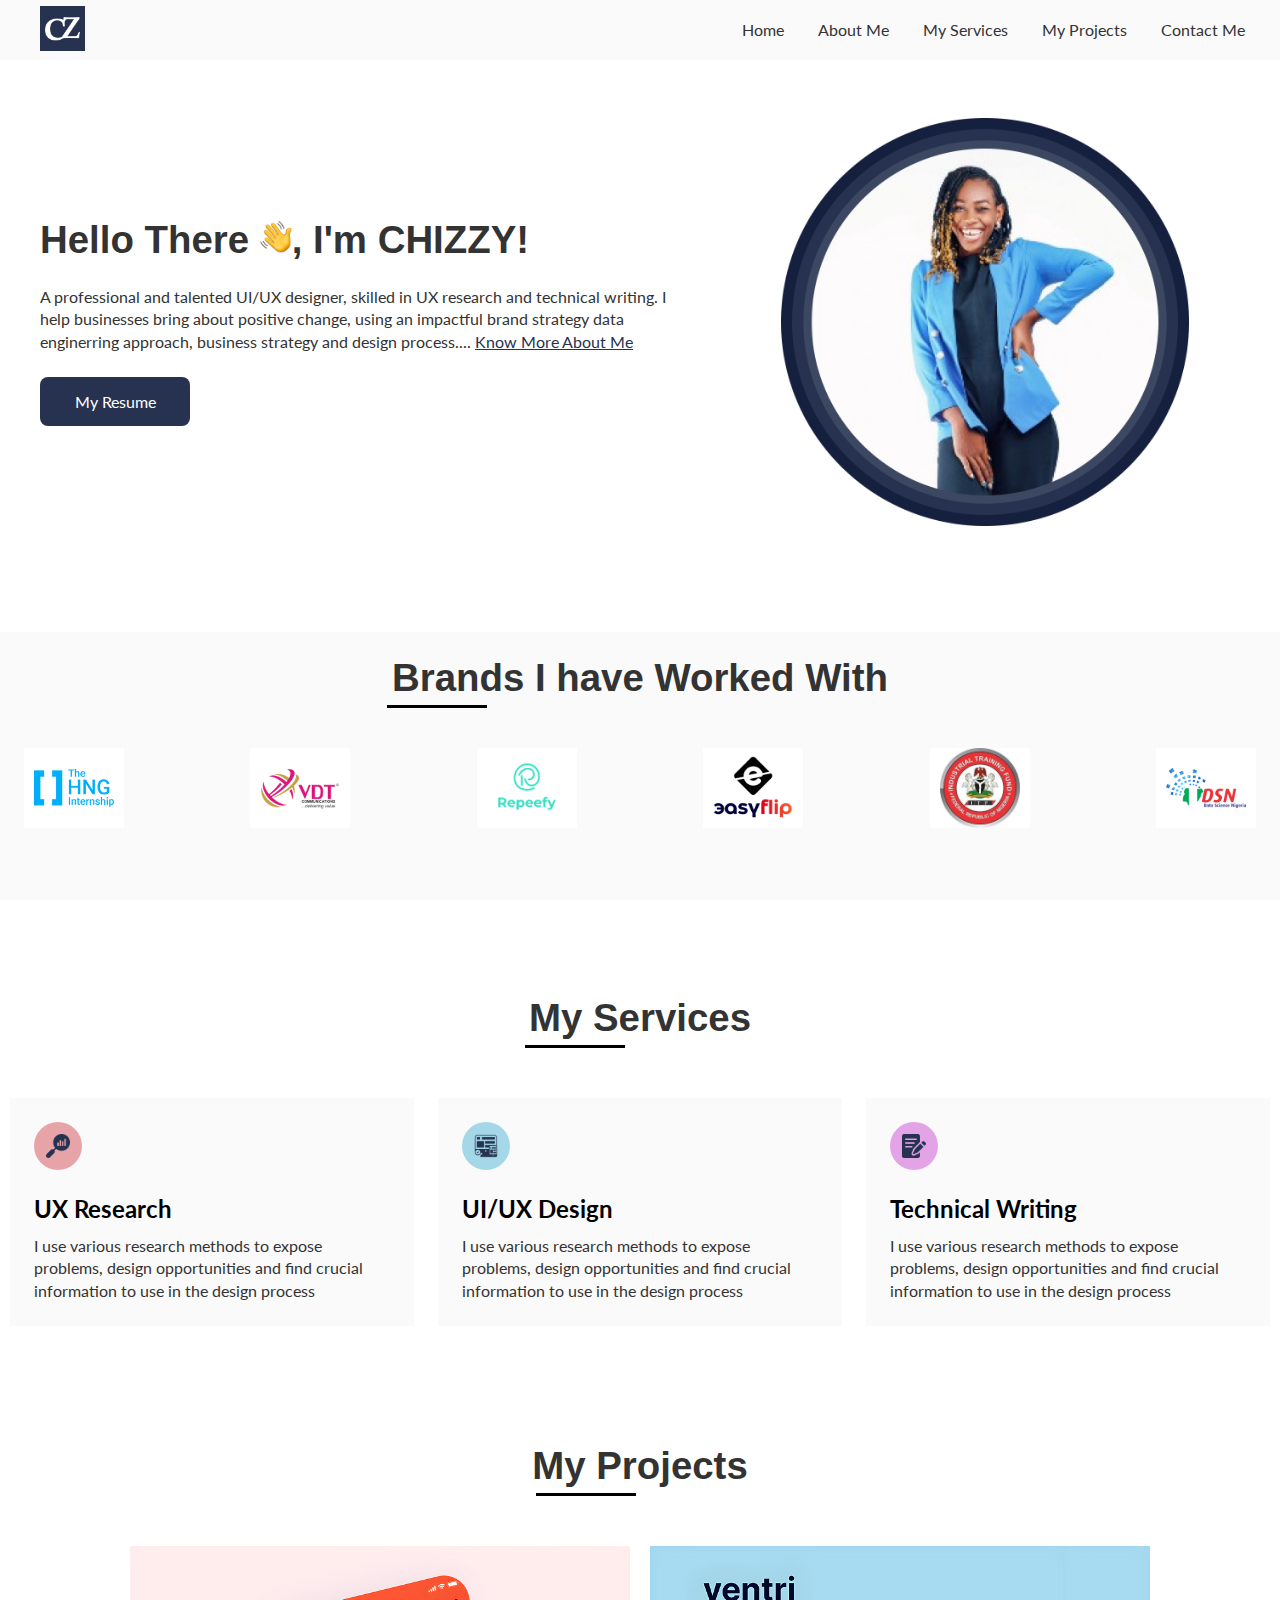
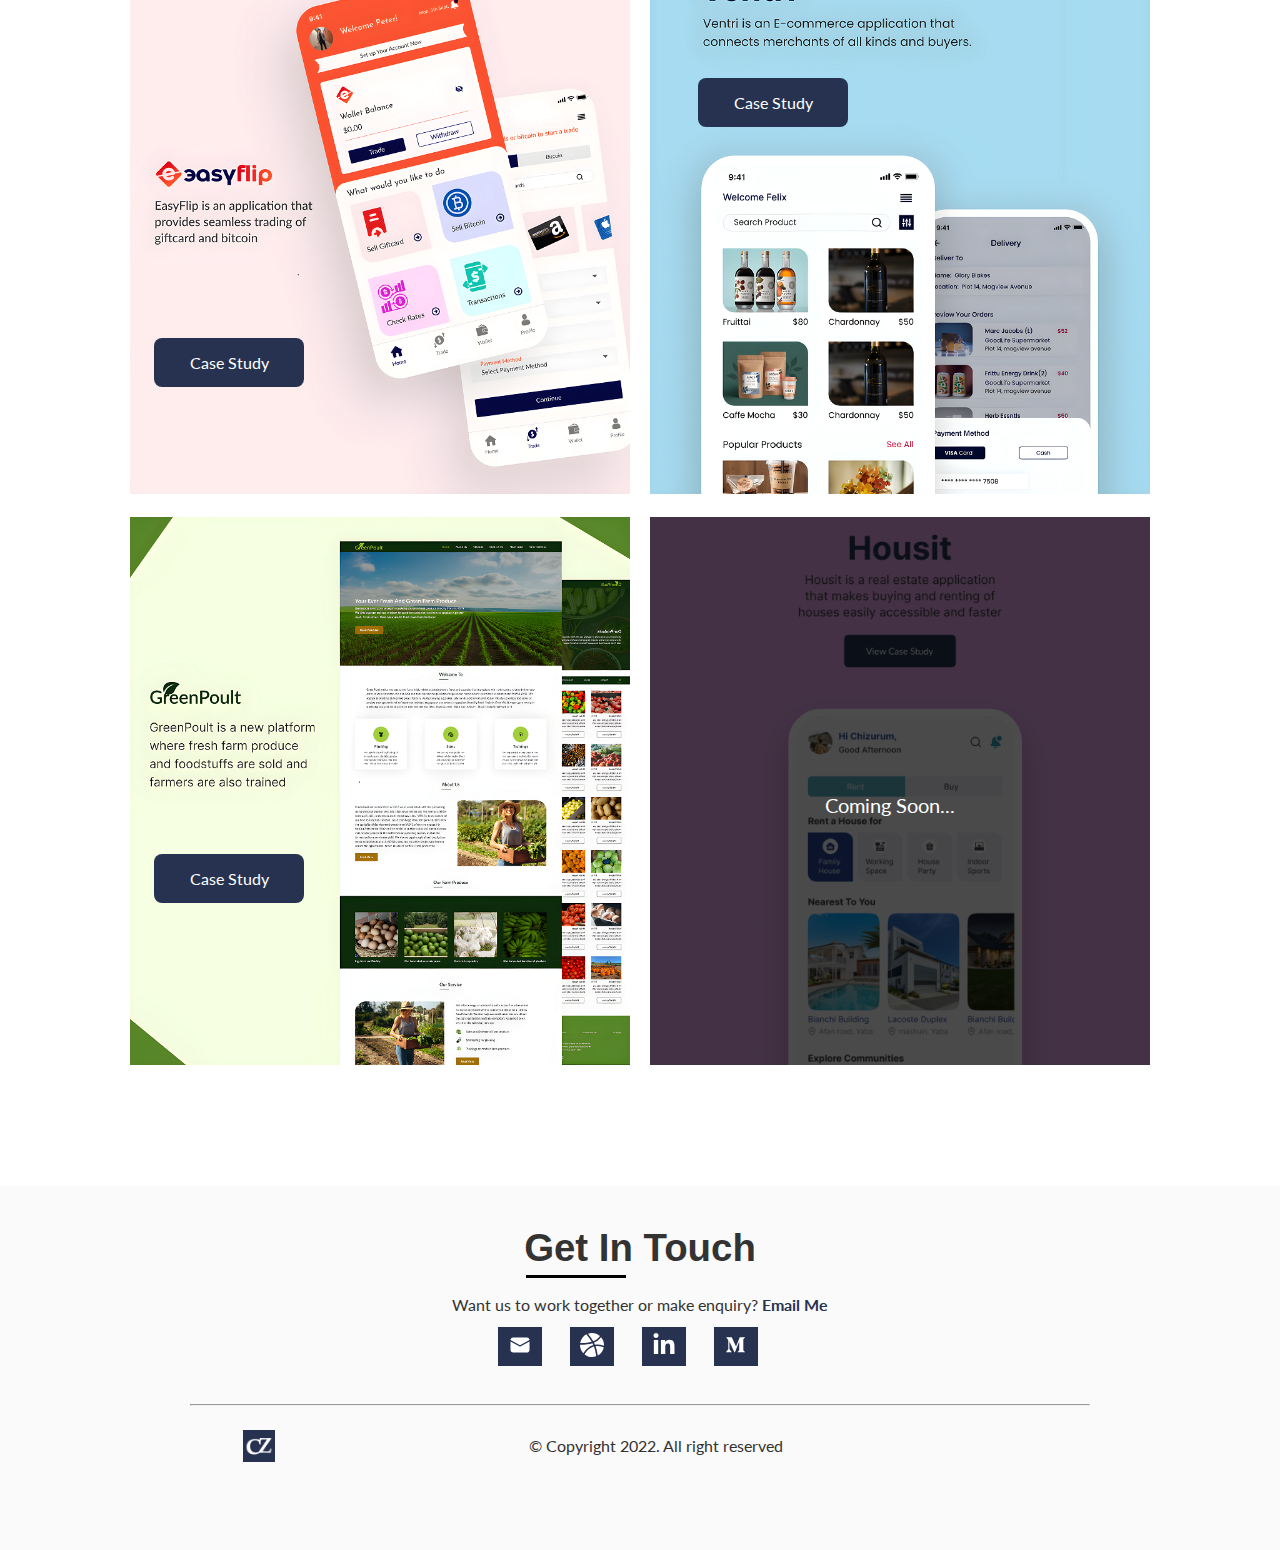
==== commit 70149f93: "completed green poult case study" ====
--- a/index.html
+++ b/index.html
@@ -107,7 +107,7 @@
                     <span class="accentColor-3">
                         <img src="assets/icons/writing.svg" alt="icon for ux research">
                     </span>
-                    <h4>UX Research</h4>
+                    <h4>Technical Writing</h4>
                     <p>I use various research methods to expose problems, design opportunities and find crucial information to use in the design process</p>
                 </div>
             </div>
@@ -131,7 +131,7 @@
 
                 <div class="project-list">
                     <img src="assets/images/greenPoult-img.png" alt="poster image of green poult website project" class="poster-img">
-                    <a href="#" class="absolute-btn green-poult"><button class="btn">Case Study</button></a>
+                    <a href="case-study/greenPoult/poult.html" class="absolute-btn green-poult"><button class="btn">Case Study</button></a>
                 </div>
 
                 <div class="project-list">
--- a/assets/css/style.css
+++ b/assets/css/style.css
@@ -1267,6 +1267,15 @@
   margin-top: 48px;
 }
 
+.style-guide {
+  margin: 60px 0;
+  padding: 24px;
+}
+.style-guide img {
+  width: 80%;
+  height: auto;
+}
+
 /*=========END OF EASY FLIP MOBILE APP CSS STYLIng=========*/
 /*=========VENTRI MOBILE APP CSS STYLING=========*/
 .ventri h4 {
@@ -1393,4 +1402,934 @@
 /*-----END OF DESIGN PROCESS STYLING-----*/
 .key-findings {
   background-color: unset !important;
+}
+
+/*-----USER CHALLENGES SECTION STYLING----*/
+.challenges {
+  background-color: #a4d7e7;
+  padding: 24px;
+  margin: 60px 0;
+}
+.challenges h2 {
+  margin-bottom: 24px;
+}
+.challenges p {
+  margin-bottom: 12px;
+}
+.challenges li {
+  margin-bottom: 12px;
+  display: -webkit-box;
+  display: -ms-flexbox;
+  display: flex;
+  -webkit-box-align: start;
+      -ms-flex-align: start;
+          align-items: flex-start;
+  max-width: 500px;
+}
+.challenges li img {
+  width: 10px;
+  height: auto;
+  margin: 6px 12px 0 0;
+}
+
+/*-----END OF USER CHALLENGES SECTION STYLING----*/
+/*-----END OF PROPOSED SOLUTION SECTION STYLING----*/
+.proposed-solution {
+  padding: 24px;
+}
+.proposed-solution h2 {
+  margin-bottom: 24px;
+}
+.proposed-solution main h4 {
+  margin-bottom: 12px;
+  display: -webkit-box;
+  display: -ms-flexbox;
+  display: flex;
+  max-width: 500px;
+  -webkit-box-align: center;
+      -ms-flex-align: center;
+          align-items: center;
+}
+.proposed-solution main h4 img {
+  width: 10px;
+  height: auto;
+  margin: 6px 12px 0 0;
+}
+.proposed-solution main div {
+  max-width: 500px;
+  margin-bottom: 24px;
+}
+
+@media (max-width: 800px) {
+  .proposed-solution .flex-row {
+    -webkit-box-orient: vertical;
+    -webkit-box-direction: reverse;
+        -ms-flex-direction: column-reverse;
+            flex-direction: column-reverse;
+  }
+}
+/*-----PROPOSED SOLUTION SECTION STYLING----*/
+/*-------EMPATHY MAP SECTION-----*/
+.empathy-map__ventri {
+  padding: 24px;
+}
+.empathy-map__ventri h2 {
+  margin-bottom: 24px;
+}
+.empathy-map__ventri .img-group {
+  display: -webkit-box;
+  display: -ms-flexbox;
+  display: flex;
+  -webkit-box-pack: center;
+      -ms-flex-pack: center;
+          justify-content: center;
+  gap: 24px;
+  -webkit-box-orient: horizontal;
+  -webkit-box-direction: normal;
+      -ms-flex-flow: row wrap;
+          flex-flow: row wrap;
+}
+.empathy-map__ventri .img-group img {
+  width: 40%;
+  height: auto;
+}
+
+@media (max-width: 600px) {
+  .empathy-map__ventri .img-group {
+    -webkit-box-orient: vertical;
+    -webkit-box-direction: normal;
+        -ms-flex-direction: column;
+            flex-direction: column;
+    -webkit-box-align: center;
+        -ms-flex-align: center;
+            align-items: center;
+  }
+  .empathy-map__ventri .img-group img {
+    width: 100%;
+    height: auto;
+  }
+}
+/*-------END OF EMPATHY MAP SECTION-----*/
+/*-------USER PERSONA SECTION STYLING-----*/
+.user-persona__ventri {
+  margin: 60px 0;
+  padding: 24px;
+}
+.user-persona__ventri h2 {
+  margin-bottom: 24px;
+  text-align: center;
+}
+.user-persona__ventri .img-group {
+  max-width: 800px;
+  margin: auto;
+  display: -webkit-box;
+  display: -ms-flexbox;
+  display: flex;
+  -webkit-box-orient: vertical;
+  -webkit-box-direction: normal;
+      -ms-flex-direction: column;
+          flex-direction: column;
+  gap: 24px;
+}
+.user-persona__ventri .img-group img {
+  width: 100%;
+  height: auto;
+}
+
+/*-------END OF USER PERSONA SECTION STYLING-----*/
+.user-flow__ventri {
+  padding: 24px;
+  background-color: #a4d7e7;
+}
+.user-flow__ventri main {
+  width: 100%;
+  display: -webkit-box;
+  display: -ms-flexbox;
+  display: flex;
+  -webkit-box-pack: center;
+      -ms-flex-pack: center;
+          justify-content: center;
+}
+.user-flow__ventri .flow {
+  display: -webkit-box;
+  display: -ms-flexbox;
+  display: flex;
+  -webkit-box-orient: vertical;
+  -webkit-box-direction: normal;
+      -ms-flex-direction: column;
+          flex-direction: column;
+  -webkit-box-align: center;
+      -ms-flex-align: center;
+          align-items: center;
+  -webkit-box-pack: center;
+      -ms-flex-pack: center;
+          justify-content: center;
+  width: 600px;
+  height: auto;
+  -o-object-position: center;
+     object-position: center;
+  -o-object-fit: cover;
+     object-fit: cover;
+}
+.user-flow__ventri .user-buyer {
+  width: 70%;
+  height: auto;
+}
+.user-flow__ventri .user-merchant {
+  width: 10%;
+  height: auto;
+}
+
+/*------SKETCH SECTION STYLING------*/
+.sketch__ventri {
+  margin: 60px 0;
+  padding: 24px;
+}
+.sketch__ventri h2, .sketch__ventri p {
+  text-align: center;
+  margin: auto;
+  margin-bottom: 24px;
+  max-width: 600px;
+}
+.sketch__ventri .img-group {
+  display: -webkit-box;
+  display: -ms-flexbox;
+  display: flex;
+  -webkit-box-pack: center;
+      -ms-flex-pack: center;
+          justify-content: center;
+  gap: 24px;
+  margin-top: 24px;
+  width: 90%;
+  margin: auto;
+}
+.sketch__ventri .img-group img {
+  width: calc(100% / 4);
+  height: auto;
+}
+.sketch__ventri img.top-spacing {
+  position: relative;
+  top: 36px;
+}
+
+@media (max-width: 600px) {
+  .sketch__ventri .img-group {
+    -webkit-box-orient: vertical;
+    -webkit-box-direction: normal;
+        -ms-flex-direction: column;
+            flex-direction: column;
+    width: 100%;
+  }
+  .sketch__ventri .img-group img {
+    width: 80%;
+    height: auto;
+    margin: auto;
+  }
+  .sketch__ventri img.top-spacing {
+    top: 0;
+  }
+}
+@media (max-width: 400px) {
+  .sketch__ventri .img-group img {
+    width: 100%;
+  }
+}
+/*----LO-FI WIREFRAME SECTION STYLING----*/
+.wireframe__ventri {
+  margin: 60px 0;
+  padding: 24px;
+}
+.wireframe__ventri h2 {
+  margin-bottom: 24px;
+  text-align: center;
+}
+.wireframe__ventri .img-group {
+  display: -webkit-box;
+  display: -ms-flexbox;
+  display: flex;
+  -webkit-box-pack: center;
+      -ms-flex-pack: center;
+          justify-content: center;
+  gap: 24px;
+  -webkit-box-orient: horizontal;
+  -webkit-box-direction: normal;
+      -ms-flex-flow: row wrap;
+          flex-flow: row wrap;
+}
+.wireframe__ventri .img-group img {
+  width: 40%;
+  height: auto;
+}
+
+@media (max-width: 600px) {
+  .wireframe__ventri .img-group {
+    -webkit-box-orient: vertical;
+    -webkit-box-direction: normal;
+        -ms-flex-direction: column;
+            flex-direction: column;
+    -webkit-box-align: center;
+        -ms-flex-align: center;
+            align-items: center;
+  }
+  .wireframe__ventri .img-group img {
+    width: 100%;
+    height: auto;
+  }
+}
+/*----END OF LO-FI WIREFRAME SECTION STYLING----*/
+/*----HI-FI WIREFRAME SECTION STYLING----*/
+.high-fidelity {
+  margin: 60px 0;
+}
+.high-fidelity .head-title {
+  margin: 48px 0;
+  text-align: center;
+}
+.high-fidelity .screens-layout {
+  display: -webkit-box;
+  display: -ms-flexbox;
+  display: flex;
+  width: 100%;
+  background-color: #a4d7e7;
+  -webkit-box-pack: center;
+      -ms-flex-pack: center;
+          justify-content: center;
+  -webkit-box-align: center;
+      -ms-flex-align: center;
+          align-items: center;
+  margin-top: 60px;
+  height: auto;
+  padding: 24px;
+}
+.high-fidelity .screens-layout .description-container {
+  width: 50%;
+}
+.high-fidelity .screens-layout .description-container h4 {
+  margin-bottom: 12px;
+}
+.high-fidelity .screens-layout .description-container p {
+  max-width: 600px;
+}
+.high-fidelity .screens-layout .image-container {
+  width: 50%;
+}
+.high-fidelity .screens-layout .image-container img {
+  width: 70%;
+  height: auto;
+  margin-bottom: 60px;
+}
+
+@media (max-width: 800px) {
+  .high-fidelity .screens-layout {
+    -webkit-box-orient: vertical;
+    -webkit-box-direction: normal;
+        -ms-flex-direction: column;
+            flex-direction: column;
+    height: auto;
+  }
+  .high-fidelity .screens-layout .image-container, .high-fidelity .screens-layout .description-container {
+    width: 100%;
+    -webkit-box-pack: center;
+        -ms-flex-pack: center;
+            justify-content: center;
+  }
+  .high-fidelity .screens-layout .description-container {
+    margin-left: unset;
+  }
+  .high-fidelity .screens-layout .image-container img {
+    width: 90%;
+    height: auto;
+    margin-bottom: unset;
+    margin-top: 24px;
+  }
+  .high-fidelity #column-reverse {
+    -webkit-box-orient: vertical;
+    -webkit-box-direction: reverse;
+        -ms-flex-direction: column-reverse;
+            flex-direction: column-reverse;
+  }
+  .high-fidelity #column-reverse .description-container {
+    margin-top: 24px;
+  }
+}
+/*----END OF HI-FI WIREFRAME SECTION STYLING----*/
+/*----STYLE GUIDE SECTION STYLING----*/
+.style-guide__ventri {
+  margin: 60px 0;
+  padding: 24px;
+}
+.style-guide__ventri h2 {
+  margin-bottom: 24px;
+  text-align: center;
+}
+.style-guide__ventri .img-group {
+  display: -webkit-box;
+  display: -ms-flexbox;
+  display: flex;
+  -webkit-box-pack: center;
+      -ms-flex-pack: center;
+          justify-content: center;
+  gap: 24px;
+  -webkit-box-orient: horizontal;
+  -webkit-box-direction: normal;
+      -ms-flex-flow: row wrap;
+          flex-flow: row wrap;
+}
+.style-guide__ventri .img-group img {
+  width: 40%;
+  height: auto;
+}
+
+@media (max-width: 600px) {
+  .style-guide__ventri .img-group {
+    -webkit-box-orient: vertical;
+    -webkit-box-direction: normal;
+        -ms-flex-direction: column;
+            flex-direction: column;
+    -webkit-box-align: center;
+        -ms-flex-align: center;
+            align-items: center;
+  }
+  .style-guide__ventri .img-group img {
+    width: 100%;
+    height: auto;
+  }
+}
+/*----END OF STYLE GUIDE SECTION STYLING----*/
+.exception-styling {
+  margin-right: 48px;
+}
+
+@media (max-width: 800px) {
+  .exception-styling {
+    margin-right: unset;
+  }
+}
+.appreciation {
+  text-align: center;
+  text-transform: capitalize;
+  margin: 60px 0;
+}
+
+/*=========END OF VENTRI MOBILE APP CSS STYLING=========*/
+/*=========GREEN POULT WEBSITE CSS STYLING=========*/
+.banner__poult {
+  background-color: #93e2ab;
+  width: 100%;
+  height: auto;
+  padding: 24px;
+  margin-bottom: 60px;
+  display: -webkit-box;
+  display: -ms-flexbox;
+  display: flex;
+  -webkit-box-pack: center;
+      -ms-flex-pack: center;
+          justify-content: center;
+  -webkit-box-align: center;
+      -ms-flex-align: center;
+          align-items: center;
+}
+.banner__poult img {
+  width: 70%;
+  height: auto;
+  margin: auto;
+}
+
+@media (max-width: 600px) {
+  .banner__poult {
+    margin-top: 60px;
+  }
+  .banner__poult img {
+    width: 90%;
+  }
+}
+/*------ABOUT SECTION STYLING-----*/
+.about-project__poult {
+  padding: 24px;
+}
+.about-project__poult .image-container img {
+  width: 80%;
+  height: auto;
+}
+
+@media (max-width: 800px) {
+  .about-project__poult .image-container img {
+    width: 100%;
+    height: auto;
+  }
+}
+/*------END OF ABOUT SECTION STYLING-----*/
+/*------DESIGN PROCESS SECTION STYLING-----*/
+.design-process__poult {
+  padding: 24px;
+  margin: 60px 0;
+}
+.design-process__poult h2 {
+  text-align: center;
+  margin-bottom: 36px;
+}
+.design-process__poult main {
+  max-width: 900px;
+  margin: auto;
+}
+.design-process__poult .process-container {
+  display: -webkit-box;
+  display: -ms-flexbox;
+  display: flex;
+  -webkit-box-pack: center;
+      -ms-flex-pack: center;
+          justify-content: center;
+  -webkit-box-align: center;
+      -ms-flex-align: center;
+          align-items: center;
+  -webkit-box-orient: horizontal;
+  -webkit-box-direction: normal;
+      -ms-flex-flow: row wrap;
+          flex-flow: row wrap;
+  gap: 24px;
+}
+.design-process__poult .process-item__list {
+  padding: 24px;
+  display: -webkit-box;
+  display: -ms-flexbox;
+  display: flex;
+  -webkit-box-orient: vertical;
+  -webkit-box-direction: normal;
+      -ms-flex-direction: column;
+          flex-direction: column;
+  -webkit-box-pack: start;
+      -ms-flex-pack: start;
+          justify-content: flex-start;
+  max-width: 350px;
+  height: 400px;
+}
+.design-process__poult .process-item__list .process-img {
+  width: 40px;
+  height: auto;
+  margin-bottom: 12px;
+}
+.design-process__poult .process-item__list h4, .design-process__poult .process-item__list p {
+  margin-bottom: 12px;
+}
+.design-process__poult .process-item__list li {
+  margin-bottom: 12px;
+  display: -webkit-box;
+  display: -ms-flexbox;
+  display: flex;
+  -webkit-box-align: center;
+      -ms-flex-align: center;
+          align-items: center;
+  -webkit-box-pack: start;
+      -ms-flex-pack: start;
+          justify-content: flex-start;
+  max-width: 500px;
+}
+.design-process__poult .process-item__list li img {
+  width: 24px;
+  height: auto;
+  margin: 6px 12px 0 0;
+}
+.design-process__poult .blue-bg {
+  background-color: #c7e7f1;
+}
+.design-process__poult .pink-bg {
+  background-color: #fadce0;
+}
+.design-process__poult .cyan-bg {
+  background-color: #c0f1d4;
+}
+.design-process__poult .magenta-bg {
+  background-color: #eccdef;
+}
+
+/*------DESIGN STRAGEGY__GREENpOULT SECTION STYLING-----*/
+.design-strategy {
+  padding: 24px;
+}
+.design-strategy h2, .design-strategy p {
+  text-align: center;
+  margin-bottom: 24px;
+}
+.design-strategy main {
+  display: -webkit-box;
+  display: -ms-flexbox;
+  display: flex;
+  -webkit-box-pack: justify;
+      -ms-flex-pack: justify;
+          justify-content: space-between;
+  -webkit-box-align: start;
+      -ms-flex-align: start;
+          align-items: flex-start;
+  max-width: 900px;
+  margin: auto;
+  -webkit-box-orient: horizontal;
+  -webkit-box-direction: normal;
+      -ms-flex-flow: row wrap;
+          flex-flow: row wrap;
+}
+.design-strategy .strategy-list {
+  max-width: 300px;
+  padding: 12px;
+}
+.design-strategy .strategy-list h4 {
+  margin-bottom: 24px;
+}
+.design-strategy .strategy-list li {
+  margin-bottom: 12px;
+  display: -webkit-box;
+  display: -ms-flexbox;
+  display: flex;
+  -webkit-box-align: center;
+      -ms-flex-align: center;
+          align-items: center;
+  -webkit-box-pack: start;
+      -ms-flex-pack: start;
+          justify-content: flex-start;
+  max-width: 500px;
+}
+.design-strategy .strategy-list li img {
+  width: 24px;
+  height: auto;
+  margin: 6px 12px 0 0;
+}
+
+@media (max-width: 600px) {
+  .design-strategy main {
+    -webkit-box-orient: vertical;
+    -webkit-box-direction: normal;
+        -ms-flex-direction: column;
+            flex-direction: column;
+  }
+  .design-strategy .strategy-list {
+    margin-top: 24px;
+  }
+}
+/*------END OF DESIGN STRAGEGY__GREENpOULT SECTION STYLING-----*/
+/*------USER RESEARCH GREEN POULT SECTION STYLING-----*/
+.user-research__poult {
+  padding: 24px;
+  background-color: #92e3a9;
+}
+.user-research__poult .flex-row {
+  -webkit-box-align: center;
+      -ms-flex-align: center;
+          align-items: center;
+}
+.user-research__poult .description-container h2 {
+  margin-bottom: 24px;
+}
+.user-research__poult .description-container p {
+  max-width: 500px;
+}
+.user-research__poult .image-container img {
+  width: 70%;
+}
+
+@media (max-width: 800px) {
+  .user-research__poult .image-container img {
+    width: 80%;
+    margin: auto;
+    margin-top: 24px;
+  }
+}
+/*------END OF USER RESEARCH GREEN POULT SECTION STYLING-----*/
+/*-----USER INTERVIEW SECTION STYLING-----*/
+.user-interview {
+  padding: 24px;
+  margin: 60px 0;
+}
+.user-interview .flex-row {
+  -webkit-box-pack: justify;
+      -ms-flex-pack: justify;
+          justify-content: space-between;
+}
+.user-interview .description-container {
+  margin-right: 24px;
+}
+.user-interview .image-container img {
+  width: 70%;
+  height: auto;
+  margin-left: 24px;
+}
+
+@media (max-width: 800px) {
+  .user-interview {
+    margin: 24px 0 0 0;
+  }
+  .user-interview .description-container {
+    margin-right: unset;
+  }
+  .user-interview .image-container img {
+    width: 80%;
+    margin: 24px 0;
+  }
+}
+/*-----END OF USER INTERVIEW SECTION STYLING-----*/
+/*-----OBSERVATION SECTION STYLING-----*/
+.Observation-section {
+  padding: 24px;
+}
+.Observation-section .description-container h2 {
+  margin-bottom: 24px;
+}
+.Observation-section .description-container p {
+  margin-bottom: 24px;
+}
+.Observation-section .description-container li {
+  margin-bottom: 12px;
+  display: -webkit-box;
+  display: -ms-flexbox;
+  display: flex;
+  -webkit-box-align: center;
+      -ms-flex-align: center;
+          align-items: center;
+  -webkit-box-pack: start;
+      -ms-flex-pack: start;
+          justify-content: flex-start;
+  max-width: 500px;
+}
+.Observation-section .description-container li img {
+  width: 24px;
+  height: auto;
+  margin: 6px 12px 0 0;
+}
+
+@media (max-width: 800px) {
+  .Observation-section .flex-row {
+    -webkit-box-orient: vertical;
+    -webkit-box-direction: reverse;
+        -ms-flex-direction: column-reverse;
+            flex-direction: column-reverse;
+  }
+}
+/*-----END OF OBSERVATION SECTION STYLING-----*/
+/*-----EMPATHY MAPPING SECTION STYLING-----*/
+.empathy-mapping {
+  padding: 24px;
+  margin: 48px 0;
+}
+.empathy-mapping h2 {
+  margin-bottom: 24px;
+  text-align: center;
+}
+.empathy-mapping .img-group {
+  display: -webkit-box;
+  display: -ms-flexbox;
+  display: flex;
+  -webkit-box-pack: center;
+      -ms-flex-pack: center;
+          justify-content: center;
+  gap: 24px;
+  -webkit-box-orient: horizontal;
+  -webkit-box-direction: normal;
+      -ms-flex-flow: row wrap;
+          flex-flow: row wrap;
+}
+.empathy-mapping .img-group img {
+  width: 40%;
+  height: auto;
+  background-color: #f8fef9;
+  padding: 12px;
+}
+
+@media (max-width: 600px) {
+  .empathy-mapping .img-group {
+    -webkit-box-orient: vertical;
+    -webkit-box-direction: normal;
+        -ms-flex-direction: column;
+            flex-direction: column;
+    -webkit-box-align: center;
+        -ms-flex-align: center;
+            align-items: center;
+  }
+  .empathy-mapping .img-group img {
+    width: 100%;
+    height: auto;
+  }
+}
+/*-----END OF EMPATHY MAPPING SECTION STYLING-----*/
+/*-----USER PERSONA SECTION STYLING-----*/
+.user-persona__poult {
+  padding: 24px;
+  margin: 48px 0;
+}
+.user-persona__poult h2 {
+  margin-bottom: 24px;
+  text-align: center;
+}
+.user-persona__poult .img-group {
+  display: -webkit-box;
+  display: -ms-flexbox;
+  display: flex;
+  -webkit-box-pack: center;
+      -ms-flex-pack: center;
+          justify-content: center;
+  gap: 24px;
+  -webkit-box-orient: horizontal;
+  -webkit-box-direction: normal;
+      -ms-flex-flow: row wrap;
+          flex-flow: row wrap;
+}
+.user-persona__poult .img-group img {
+  width: 40%;
+  height: auto;
+}
+
+@media (max-width: 600px) {
+  .user-persona__poult .img-group {
+    -webkit-box-orient: vertical;
+    -webkit-box-direction: normal;
+        -ms-flex-direction: column;
+            flex-direction: column;
+    -webkit-box-align: center;
+        -ms-flex-align: center;
+            align-items: center;
+  }
+  .user-persona__poult .img-group img {
+    width: 100%;
+    height: auto;
+  }
+}
+/*-----END OF USER PERSONA SECTION STYLING-----*/
+/*-----SOLUTION SECTION POULT STYLING-----*/
+.solution-section__poult {
+  padding: 24px;
+  background-color: #92e3a9;
+}
+.solution-section__poult h2 {
+  margin-bottom: 24px;
+}
+.solution-section__poult .description-container h4 {
+  margin-bottom: 12px;
+}
+.solution-section__poult .description-container main {
+  max-width: 500px;
+}
+
+/*-----END OF SOLUTION SECTION POULT STYLING-----*/
+/*-----WIRERAME SECTIONS STYLING-----*/
+.high-fidelity .screens-layout {
+  background-color: unset;
+}
+
+.lo-fi__wireframe {
+  padding: 24px;
+  margin: 48px 0;
+}
+.lo-fi__wireframe h2 {
+  text-align: center;
+  margin-bottom: 24px;
+}
+.lo-fi__wireframe .img-group {
+  padding: 24px;
+  display: -webkit-box;
+  display: -ms-flexbox;
+  display: flex;
+  -webkit-box-pack: center;
+      -ms-flex-pack: center;
+          justify-content: center;
+  gap: 24px;
+}
+.lo-fi__wireframe .img-group img {
+  width: calc(100% / 3);
+  height: auto;
+}
+.lo-fi__wireframe .img-group img:nth-child(2) {
+  position: relative;
+  top: 24px;
+}
+.lo-fi__wireframe .img-group img:nth-child(3) {
+  position: relative;
+  top: 48px;
+}
+
+@media (max-width: 700px) {
+  .lo-fi__wireframe .img-group {
+    padding: 0px;
+    -webkit-box-orient: horizontal;
+    -webkit-box-direction: normal;
+        -ms-flex-flow: row wrap;
+            flex-flow: row wrap;
+  }
+  .lo-fi__wireframe .img-group img {
+    width: 80%;
+    height: auto;
+    margin-bottom: 24px;
+  }
+  .lo-fi__wireframe .img-group img:nth-child(2) {
+    position: relative;
+    top: 0;
+  }
+  .lo-fi__wireframe .img-group img:nth-child(3) {
+    position: relative;
+    top: 0;
+  }
+}
+.high-fidelity__poult {
+  padding: 24px;
+  background: #92e3a9;
+}
+.high-fidelity__poult h2 {
+  text-align: center;
+  margin-bottom: 36px;
+}
+.high-fidelity__poult img {
+  display: -webkit-box;
+  display: -ms-flexbox;
+  display: flex;
+  width: 70%;
+  height: auto;
+  margin: auto;
+}
+
+@media (max-width: 700px) {
+  .high-fidelity__poult img {
+    width: 100%;
+  }
+}
+/*-----END OF WIRERAME SECTIONS STYLING-----*/
+/*-----STYLE GUIDE SECTION STYLING-----*/
+.style-guide__poult {
+  margin: 60px 0;
+  padding: 24px;
+}
+.style-guide__poult h2 {
+  text-align: center;
+  margin-bottom: 24px;
+}
+.style-guide__poult img {
+  display: -webkit-box;
+  display: -ms-flexbox;
+  display: flex;
+  width: 70%;
+  height: auto;
+  margin: auto;
+}
+
+@media (max-width: 700px) {
+  .style-guide__poult img {
+    width: 100%;
+  }
+}
+/*-----END OF STYLE GUIDE SECTION STYLING-----*/
+.conclusion__poult {
+  display: -webkit-box;
+  display: -ms-flexbox;
+  display: flex;
+  -webkit-box-pack: center;
+      -ms-flex-pack: center;
+          justify-content: center;
+  -webkit-box-orient: vertical;
+  -webkit-box-direction: normal;
+      -ms-flex-direction: column;
+          flex-direction: column;
+  max-width: 800px;
+  margin: auto;
+  text-align: center;
+}
+.conclusion__poult h2 {
+  margin-bottom: 24px;
+}
+.conclusion__poult p {
+  margin-bottom: 36px;
 }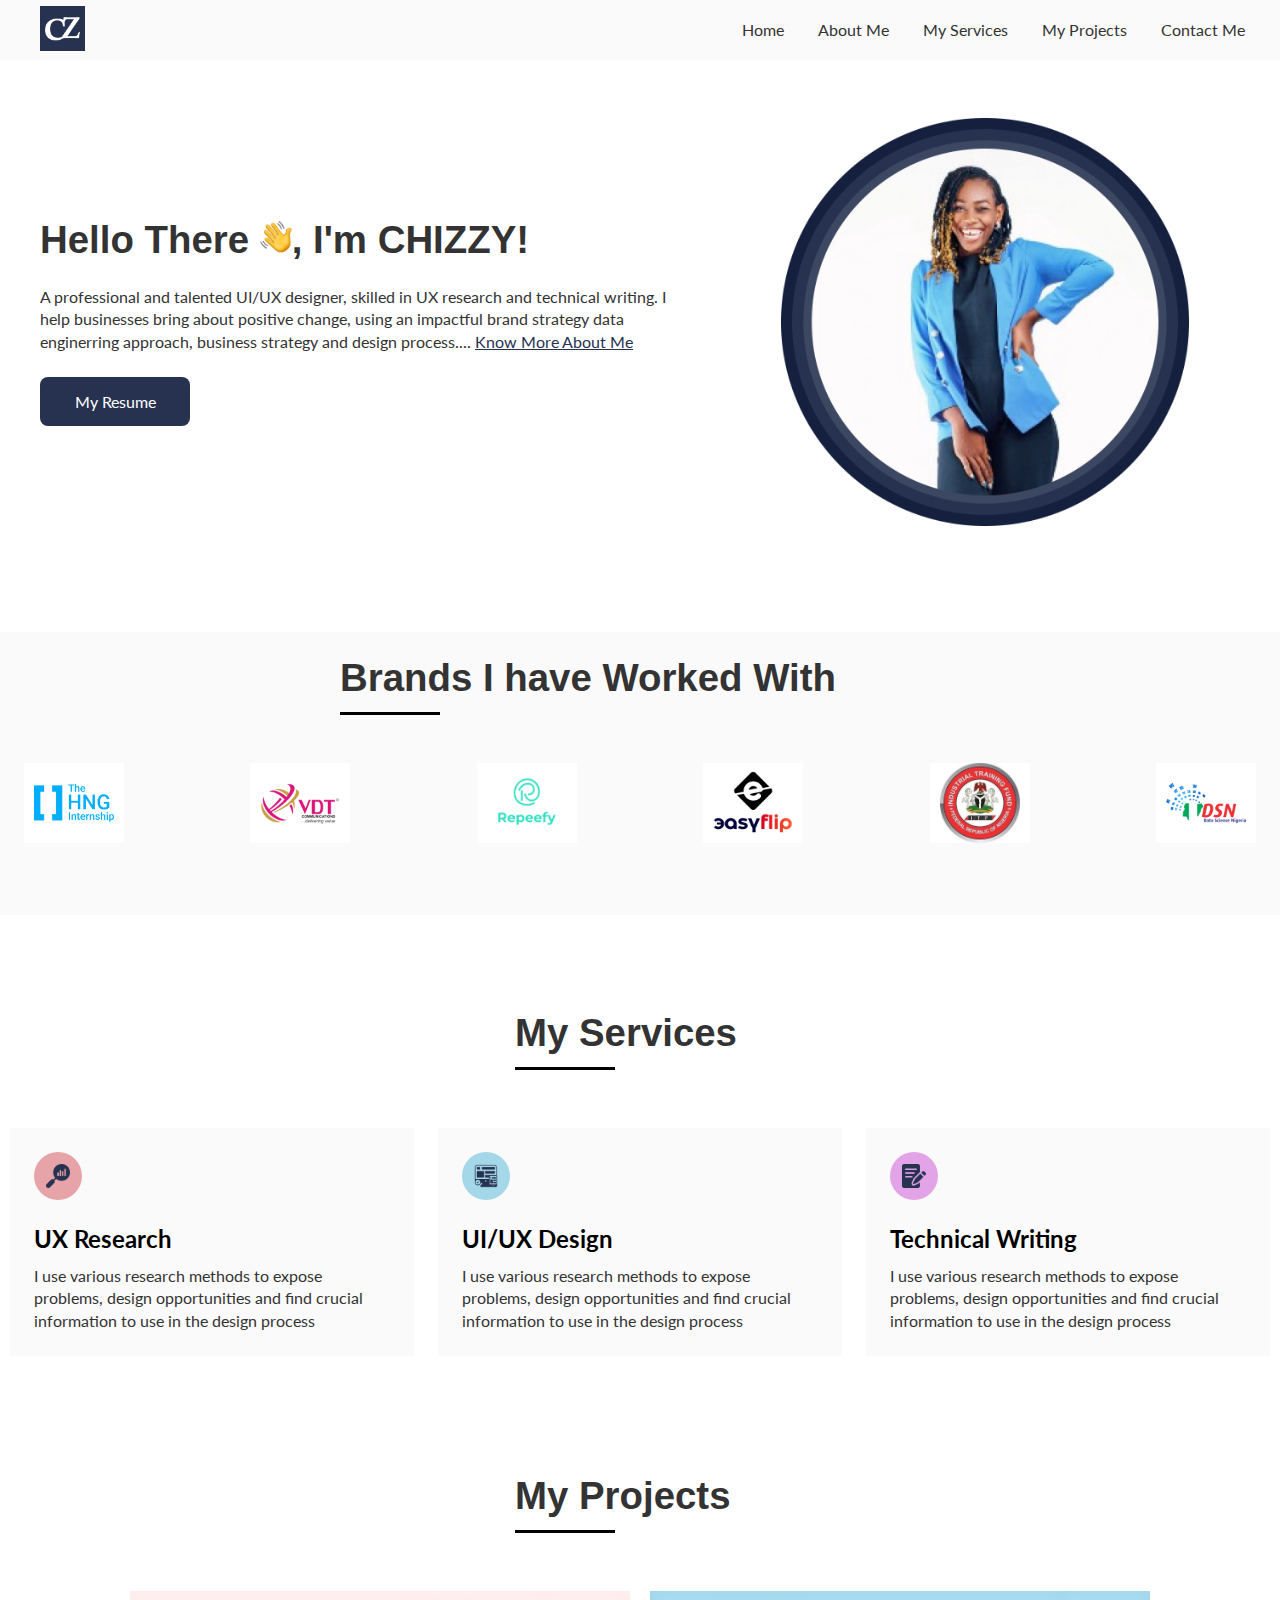
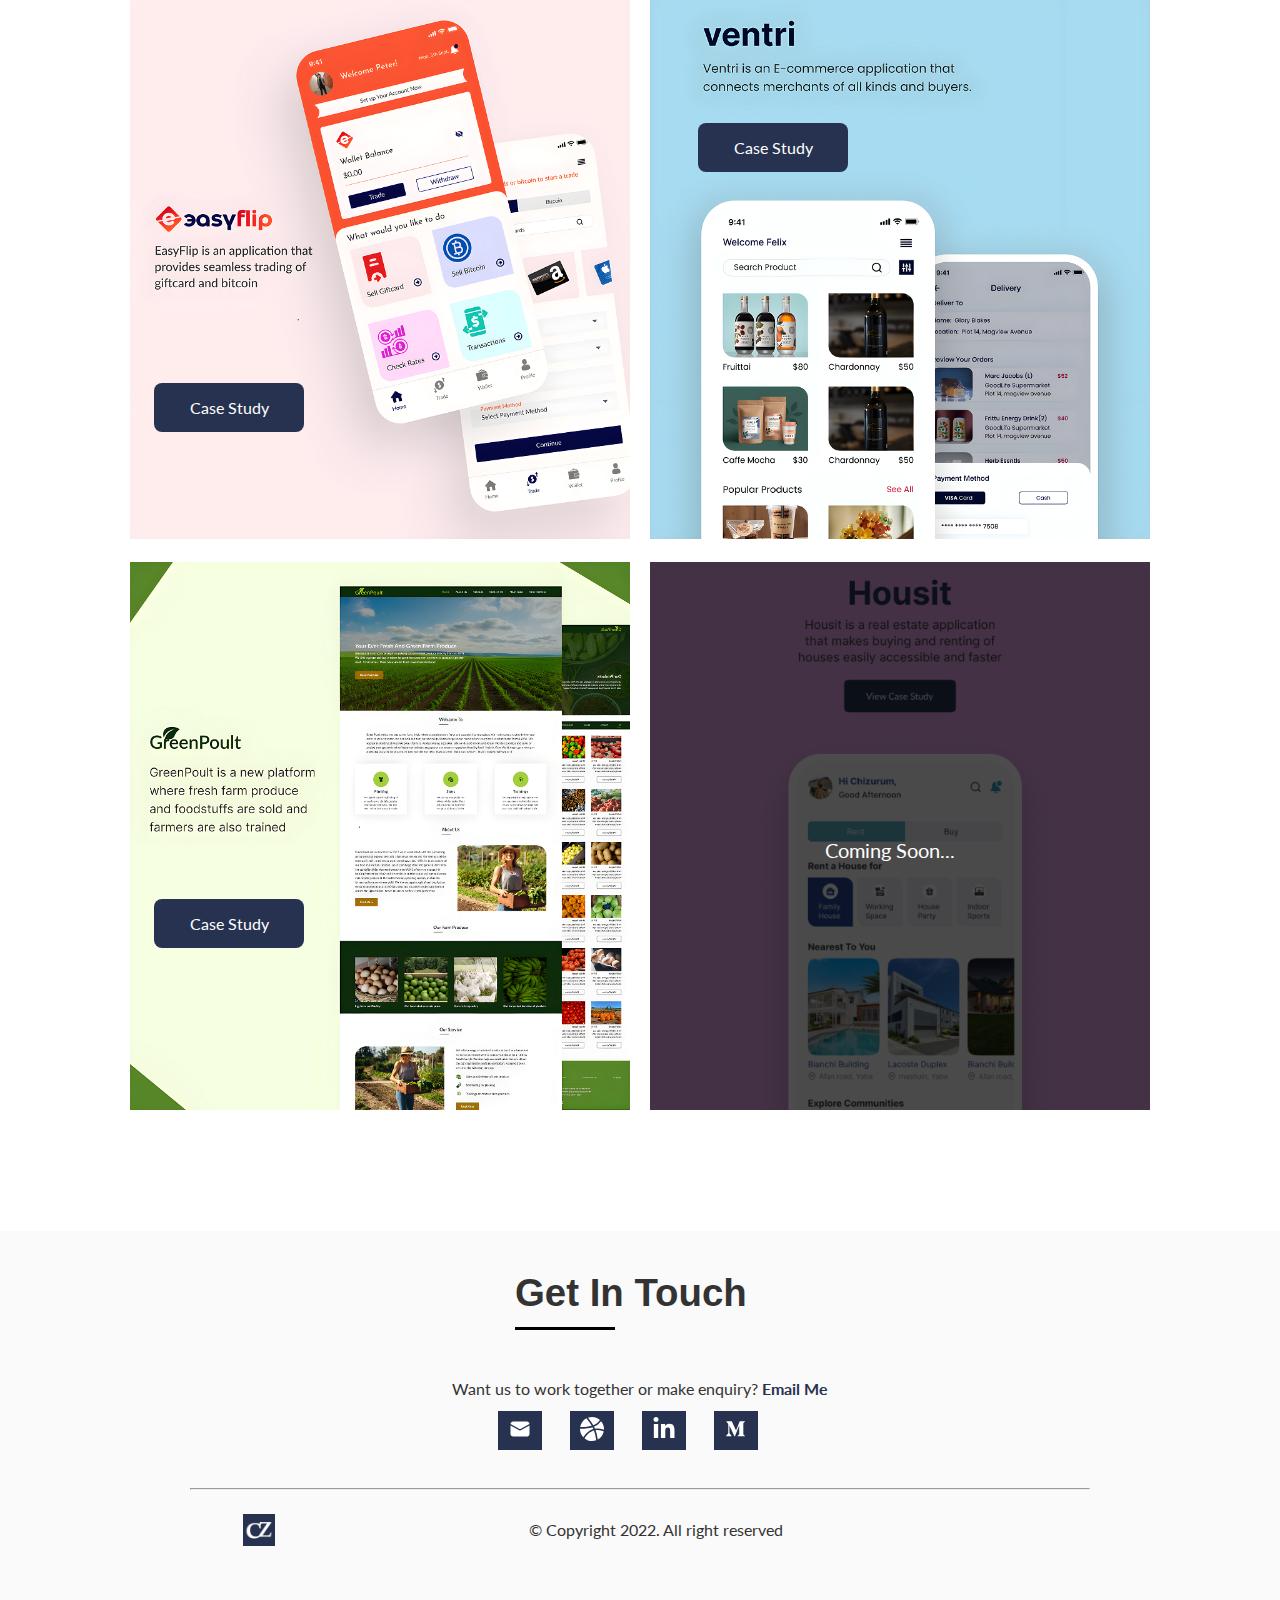
==== commit ca146280: "made some modifications" ====
--- a/index.html
+++ b/index.html
@@ -57,7 +57,7 @@
 
     <div class="page-wrapper">
         <section class="brand-section">
-            <header class="heading">
+            <header class="heading heading-exception">
                 <h2>Brands I have Worked With</h2>
                 <div class="heading-underline brand"></div>
             </header>
@@ -149,10 +149,10 @@
                 </header>
                 <p class="margin-top">Want us to work together or make enquiry? <a href="mailto:gbadamosimateen@gmail.com" class="bold">Email Me</a></p>
                 <div class="social-links">
-                    <a href="#" class="svg-icon"><img src="assets/icons/mail.svg" alt="icon for mailbox"></a>
-                    <a href="#" class="svg-icon"><img src="assets/icons/dribbble.svg" alt="icon for dribble profile"></a>
-                    <a href="#" class="svg-icon"><img src="assets/icons/linkedin.svg" alt="icon for linkedin account"></a>
-                    <a href="#" class="svg-icon"><img src="assets/icons/medium.svg" alt="icon for medium blog"></a>
+                    <a href="mailto:aurorachizy4@gmail.com" class="svg-icon"><img src="assets/icons/mail.svg" alt="icon for mailbox"></a>
+                    <a href="https://dribbble.com/Chizurum" class="svg-icon"><img src="assets/icons/dribbble.svg" alt="icon for dribble profile"></a>
+                    <a href="https://www.linkedin.com/in/chizurum-ibeawuchi-2203b31b3" class="svg-icon"><img src="assets/icons/linkedin.svg" alt="icon for linkedin account"></a>
+                    <a href="https://medium.com/@aurorachizy4" class="svg-icon"><img src="assets/icons/medium.svg" alt="icon for medium blog"></a>
                 </div>
 
                 <hr>
--- a/assets/css/style.css
+++ b/assets/css/style.css
@@ -104,36 +104,99 @@
 }
 
 header.heading {
-  position: relative;
+  max-width: 250px;
+  margin: auto;
+  display: -webkit-box;
+  display: -ms-flexbox;
+  display: flex;
+  -webkit-box-orient: vertical;
+  -webkit-box-direction: normal;
+      -ms-flex-direction: column;
+          flex-direction: column;
+  -webkit-box-align: start;
+      -ms-flex-align: start;
+          align-items: flex-start;
+  margin-bottom: 48px;
+}
+header.heading h2 {
+  margin-bottom: 12px;
 }
 header.heading .heading-underline {
-  position: absolute;
   width: 100px;
   height: 3px;
   bottom: -8px;
   background-color: #000;
 }
-header.heading .brand {
-  left: 29.5%;
-}
-header.heading .service {
-  left: 41%;
-}
-header.heading .experience {
-  left: 0%;
-}
-
-@media (max-width: 500px) {
-  header.heading .brand {
-    left: 8%;
-  }
-  header.heading .service {
-    left: 35%;
-  }
-  header.heading .experience {
-    left: 0%;
-  }
-}
+
+header.heading-exception {
+  max-width: 600px;
+}
+
+@media (max-width: 1028px) {
+  header.heading {
+    max-width: 200px;
+  }
+
+  header.heading-exception {
+    max-width: 600px;
+  }
+}
+/*header.heading{
+    position: relative;
+    .heading-underline{
+        position: absolute;
+        width: 100px;
+        height: 3px;
+        bottom: -8px;
+        background-color: #000;
+    }
+    .brand{
+        left: 29.5%;
+    }
+    .service{
+        left: 41%;
+    }
+    .experience{
+        left: 0%;
+    }
+}
+
+@media (max-width: 800px){
+    header.heading{
+        position: relative;
+        .heading-underline{
+            position: absolute;
+            width: 100px;
+            height: 3px;
+            bottom: -8px;
+            background-color: #000;
+        }
+        .brand{
+            left: 29.5%;
+        }
+        .service{
+            left: 41%;
+        }
+        .experience{
+            left: 0%;
+        }
+    }
+}
+
+
+@media (max-width: 500px){
+    header.heading{
+        .brand{
+            left: 8%;
+        }
+        .service{
+            left: 35%;
+        }
+        .experience{
+            left: 0%;
+        }
+    }
+}*/
 .waving {
   width: 32px;
   height: auto;
@@ -1942,6 +2005,12 @@
   background-color: #eccdef;
 }
 
+@media (max-width: 800px) {
+  .design-process__poult {
+    padding: 24px;
+    margin: 0 0 60px;
+  }
+}
 /*------DESIGN STRAGEGY__GREENpOULT SECTION STYLING-----*/
 .design-strategy {
   padding: 24px;
